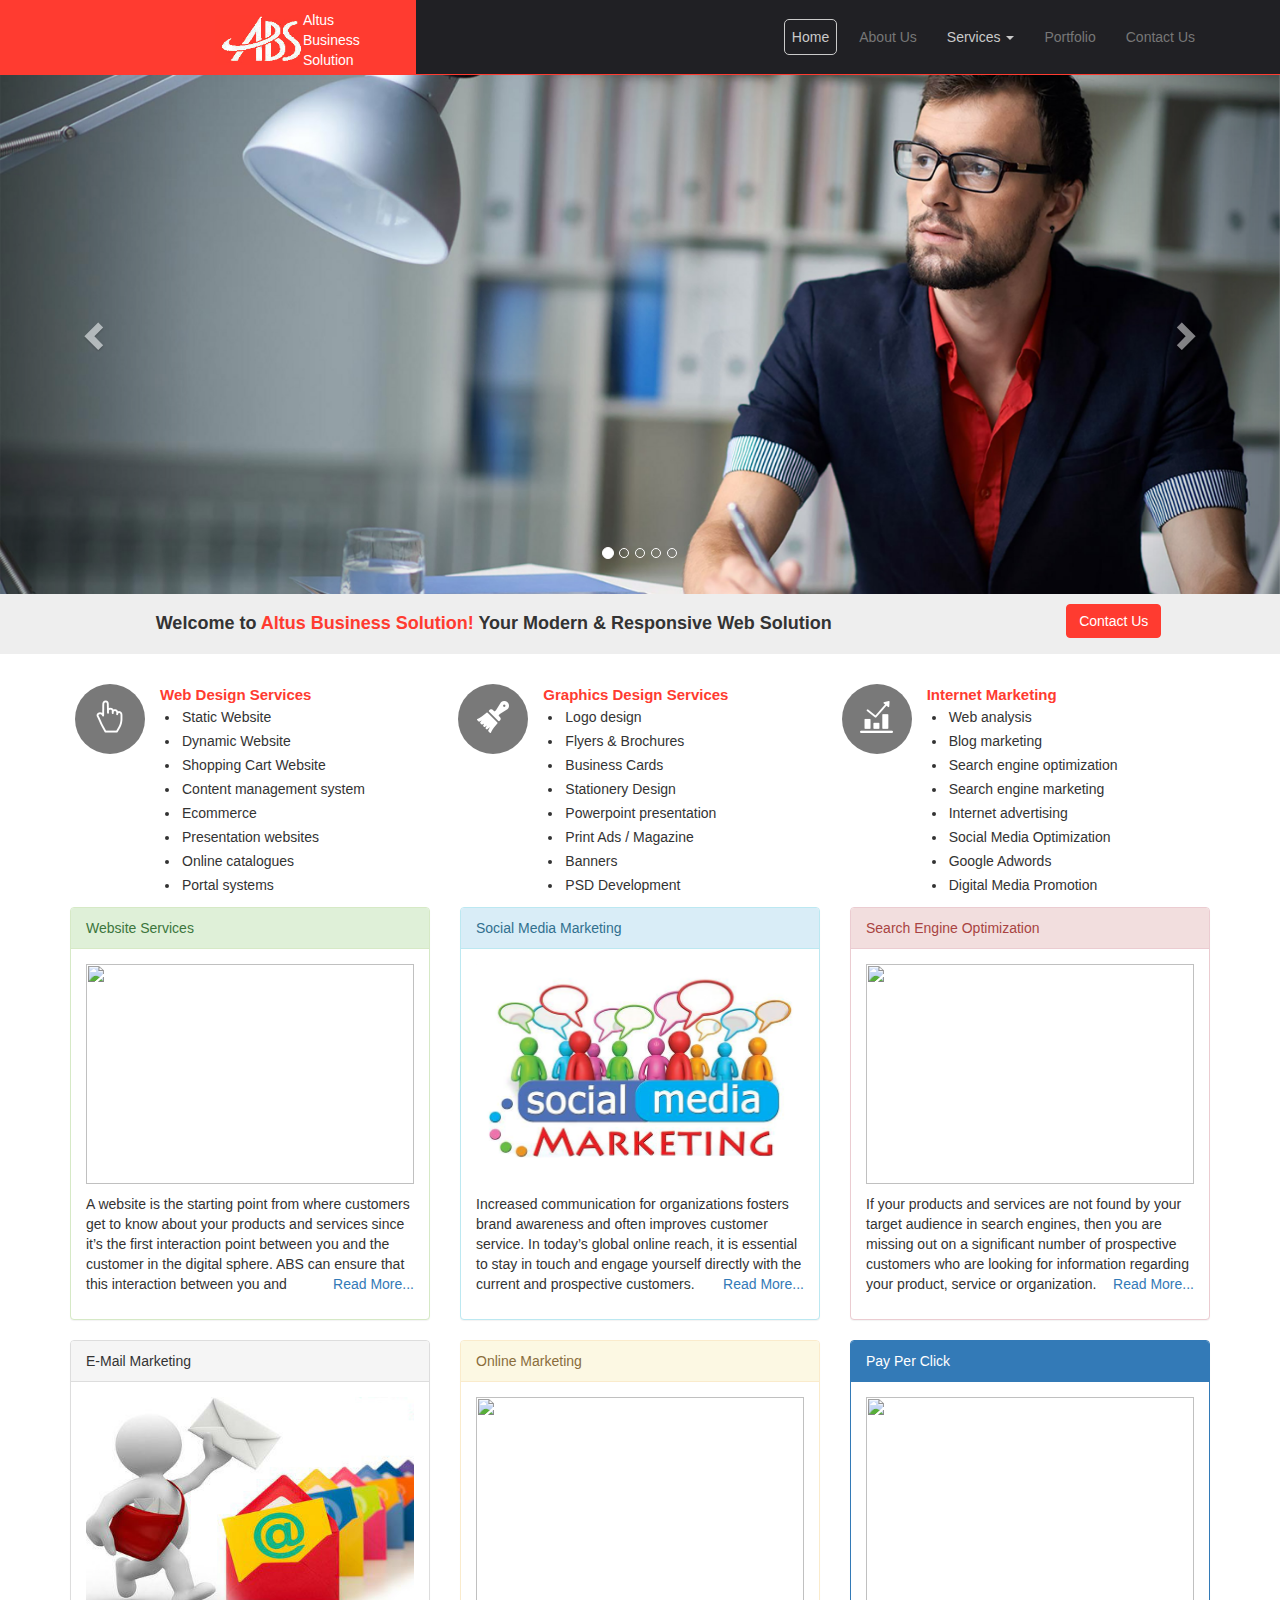
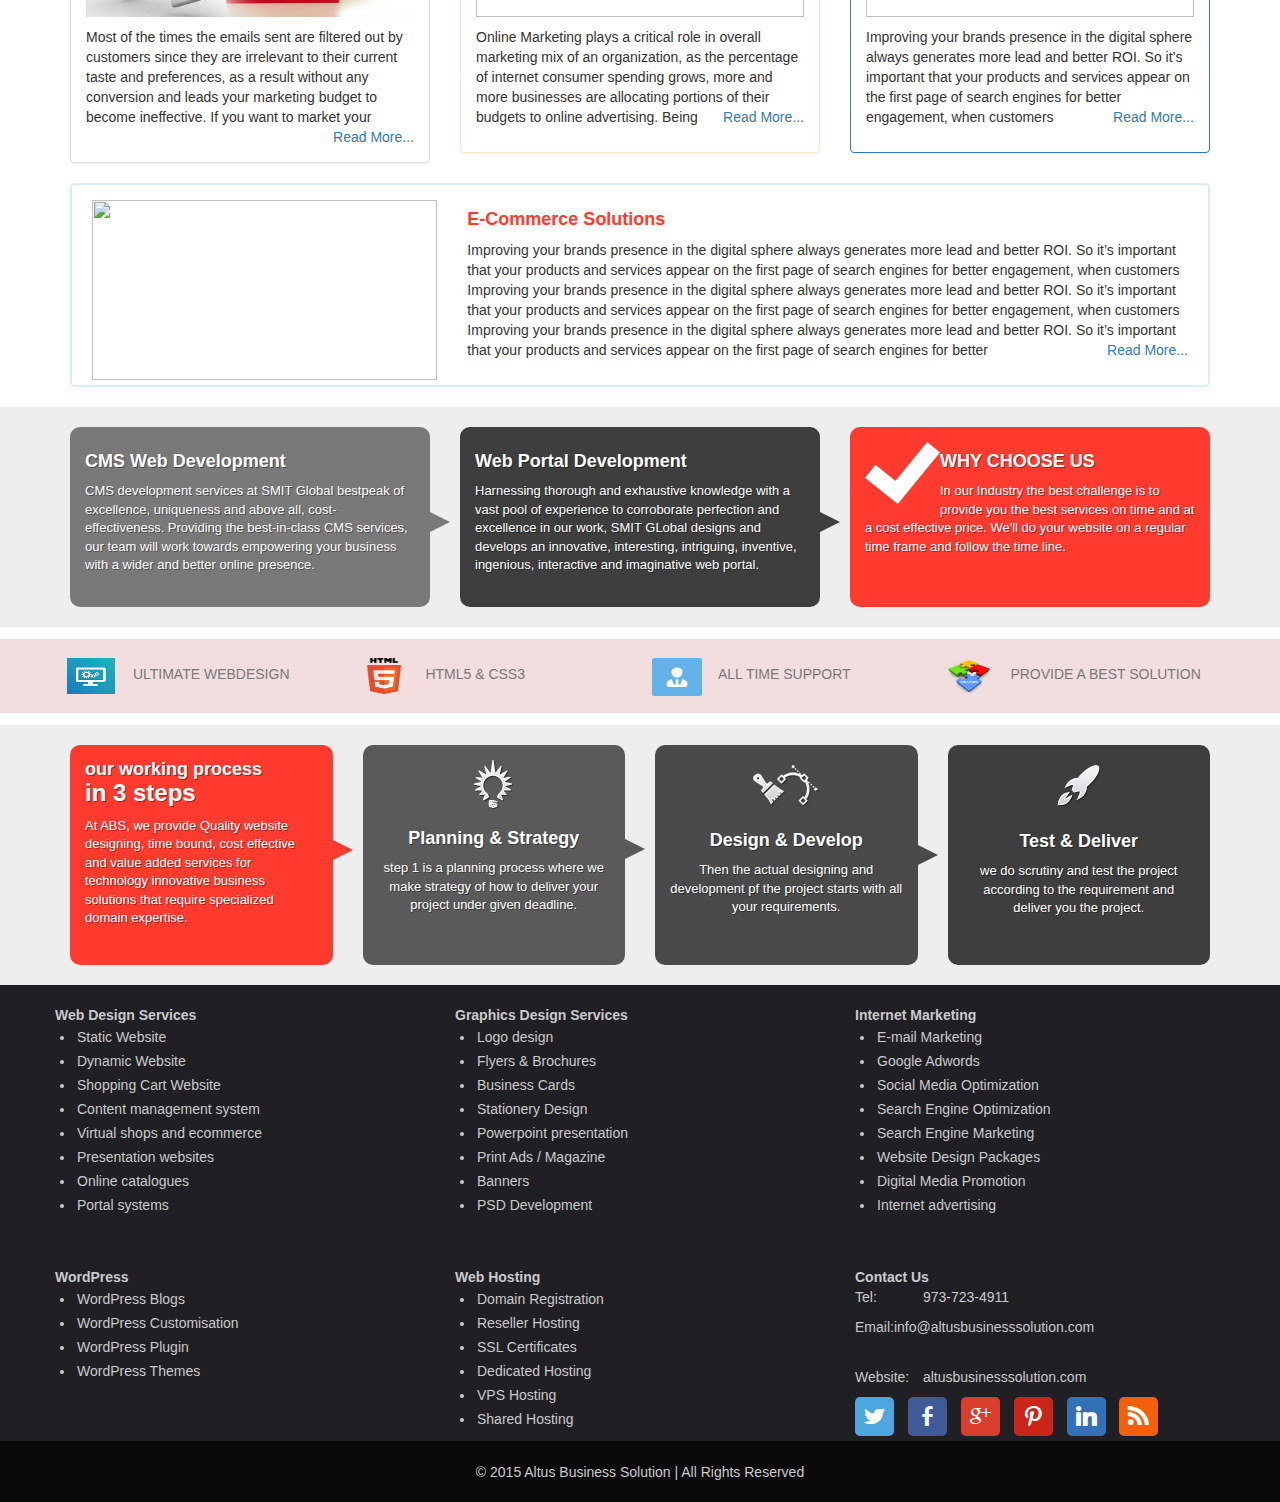
==== index.html @ fddbc6a0 "added services dropdown in header" ====
<!DOCTYPE html>
<html lang="en">
  <head>
    <meta charset="utf-8">
    <meta http-equiv="X-UA-Compatible" content="IE=edge">
    <meta name="viewport" content="width=device-width, initial-scale=1">
    <!-- The above 3 meta tags *must* come first in the head; any other head content must come *after* these tags -->
    <title>Altus Business Solution</title>

    <!-- Bootstrap -->
    <link href="css/bootstrap.min.css" rel="stylesheet">
    <link href="css/main.css" rel="stylesheet">

    <!-- HTML5 shim and Respond.js for IE8 support of HTML5 elements and media queries -->
    <!-- WARNING: Respond.js doesn't work if you view the page via file:// -->
    <!--[if lt IE 9]>
      <script src="https://oss.maxcdn.com/html5shiv/3.7.2/html5shiv.min.js"></script>
      <script src="https://oss.maxcdn.com/respond/1.4.2/respond.min.js"></script>
    <![endif]-->
  </head>
  <body>
	<header>
		<div class="header-bar">
			<nav class="navbar navbar-default navbar-fixed-top set-header" role="navigation">
				<div class="logo">
					<a class="navbar-brand" href="index.html">
						<img src="images/logo.jpg" />
						<div class="logo_name">
							Altus Business Solution
						</div>
					</a>
				</div>
				<div class="container">
					<div class="navbar-header">
						<button type="button" class="navbar-toggle" data-toggle="collapse" data-target="#bs-example-navbar-collapse-9">
							<span class="sr-only">Toggle</span>
							<span class="icon-bar"></span>
							<span class="icon-bar"></span>
							<span class="icon-bar"></span>
						</button>
					</div>
					<div class="collapse navbar-collapse navbar-right set-nav" id="bs-example-navbar-collapse-9" nav-collapse="">
						<ul class="nav navbar-nav">
							<li class="active"><a href="javascript:void(0);">Home</a></li>
							<li><a href="aboutus.html">About Us</a></li>           
							<li>
								<div class="dropdown" style="margin-top:15px;">
									<a id="dLabel" data-target="#" href="http://example.com" data-toggle="dropdown" aria-haspopup="true" role="button" aria-expanded="false">
										<span style="color:#CACACA;">Services</span>
										<span class="caret" style="color:#CACACA;"></span>
									</a>
									<ul class="dropdown-menu" role="menu" aria-labelledby="dLabel"style="text-align:center; color:#CACACA; background-color:#202024;">
										<li><a style="color:#CACACA;" href="website-services.html">Website Services</a></li>
										<li><a style="color:#CACACA;" href="social-media-marketing.html">Social Media Marketing</a></li>
										<li><a style="color:#CACACA;" href="search-engine-optimization.html">Search Engine Optimization</a></li>
										<li><a style="color:#CACACA;" href="email-marketing.html">E-Mail Marketing</a></li>
										<li><a style="color:#CACACA;" href="online-marketing.html">Online Marketing</a></li>
										<li><a style="color:#CACACA;" href="pay-per-click.html">Pay Per Click</a></li>
										<li><a style="color:#CACACA;" href="ecommerce-solutions.html">E-Commerce Solutions</a></li>
									</ul>
								</div>
							</li>
							<li><a href="portfolio.html">Portfolio</a></li>
							<li><a href="contactus.html">Contact Us</a></li>
						</ul>
					</div>
				</div>
			</nav>
		</div>
	</header>
	<section>
		<div id="myCarousel" class="carousel slide" data-ride="carousel">
			<!-- Indicators -->
			<ol class="carousel-indicators">
				<li data-target="#myCarousel" data-slide-to="0" class="active"></li>
				<li data-target="#myCarousel" data-slide-to="1"></li>
				<li data-target="#myCarousel" data-slide-to="2"></li>
				<li data-target="#myCarousel" data-slide-to="3"></li>
				<li data-target="#myCarousel" data-slide-to="4"></li>
			</ol>

		  <!-- Wrapper for slides -->
			<div class="carousel-inner" role="listbox">
				<div class="item active">
					<img src="images/home_1.jpg" alt="Altus Business Solution">
				</div>

				<div class="item">
					<img src="images/home_2.jpg" alt="Altus Business Solution">
				</div>

				<div class="item">
					<img src="images/home_3.jpg" alt="Altus Business Solution">
				</div>
				
				<div class="item">
					<img src="images/home_4.jpg" alt="Altus Business Solution">
				</div>

				<div class="item">
					<img src="images/home_5.jpg" alt="Altus Business Solution">
				</div>
			</div>

			<!-- Left and right controls -->
			<a class="left carousel-control" href="#myCarousel" role="button" data-slide="prev">
				<span class="glyphicon glyphicon-chevron-left" aria-hidden="true"></span>
				<span class="sr-only">Previous</span>
			</a>
			<a class="right carousel-control" href="#myCarousel" role="button" data-slide="next">
				<span class="glyphicon glyphicon-chevron-right" aria-hidden="true"></span>
				<span class="sr-only">Next</span>
			</a>
		</div>
		
		<div class="welcome_box">
			<div class="container text-center">
				<div class="row">
					<div class="col-md-9 text-center">
						<h4>
							Welcome to <span class="site_name">Altus Business Solution!</span> Your Modern & Responsive Web Solution 
						</h4>
					</div>
					<div class="col-md-3 text-center">
						<a class="btn btn-warning button_style" href="contactus.html">Contact Us</a>
					</div>
				</div>								
			</div>
		</div>
		
		<div class="container">
			<div class="row">
				<div class="services_row">
					<div class="col-md-4">
						<div class="row">
							<div class="col-xs-3 services_box">
								<span><img src="images/ico-01.png" /></span>
							</div>
							<div class="col-xs-9">
								<span class="services_name">Web Design Services</span>
								<ul class="ot-list">
									<li>Static Website</li>
									<li>Dynamic Website</li>
									<li>Shopping Cart Website</li>
									<li>Content management system</li>
									<li>Ecommerce</li>
									<li>Presentation websites</li>
									<li>Online catalogues</li>
									<li>Portal systems</li>
								</ul>
							</div>
						</div>							
					</div>
					<div class="col-md-4">
						<div class="row">							
							<div class="col-xs-3 services_box">
								<span><img src="images/ico-02.png" /></span>
							</div>
							<div class="col-xs-9">
								<span class="services_name">Graphics Design Services</span>
								<ul class="ot-list">										
									<li>Logo design</li>
									<li>Flyers & Brochures</li>
									<li>Business Cards</li>
									<li>Stationery Design</li>
									<li>Powerpoint presentation</li>
									<li>Print Ads / Magazine</li>
									<li>Banners</li>
									<li>PSD Development</li>
								</ul>
							</div>
						</div>
					</div>
					<div class="col-md-4">
						<div class="row">
							<div class="col-xs-3 services_box">
								<span><img src="images/ico-03.png" /></span>
							</div>
							<div class="col-xs-9">
								<span class="services_name">Internet Marketing</span>
								<ul class="ot-list">										
									<li>Web analysis</li>
									<li>Blog marketing</li>
									<li>Search engine optimization</li>
									<li>Search engine marketing</li>
									<li>Internet advertising</li>
									<li>Social Media Optimization</li>
									<li>Google Adwords</li>
									<li>Digital Media Promotion</li>
								</ul>
							</div>							
						</div>
					</div>
				</div>
			</div>
			
			<div class="row">	
				<div class="col-md-4">
					<div class="panel panel-success">							
						<div class="panel-heading">Website Services</div>
						<div class="panel-body">
							<img src="images/website_services.png" class="services_image" /> 								
							<p class="services_box_text">
								A website is the starting point from where customers get to know about your products and services since it’s the first interaction point between you and the customer in the digital sphere. ABS can ensure that this interaction between you and
								<a href="website-services.html" class="pull-right">Read More...</a>
							</p>
						</div>
					</div>
				</div>
				<div class="col-md-4">
					<div class="panel panel-info">
						<div class="panel-heading">Social Media Marketing</div>
						<div class="panel-body">
							<img src="images/social_media_marketing.png" class="services_image" /> 
							<p class="services_box_text">
								Increased communication for organizations fosters brand awareness and often improves customer service. In today’s global online reach, it is essential to stay in touch and engage yourself directly with the current and prospective customers.
								<a href="social-media-marketing.html" class="pull-right">Read More...</a>
							</p>
						</div>
					</div>
				</div>
				<div class="col-md-4">
					<div class="panel panel-danger">	
						<div class="panel-heading">Search Engine Optimization</div>
						<div class="panel-body">
							<img src="images/search_engine_optimization.png" class="services_image" /> 
							<p class="services_box_text">
								If your products and services are not found by your target audience in search engines, then you are missing out on a significant number of prospective customers who are looking for information regarding your product, service or organization.
								<a href="search-engine-optimization.html" class="pull-right">Read More...</a>
							</p>
						</div>
					</div>
				</div>
			</div>
					
			<div class="row">	
				<div class="col-md-4">
					<div class="panel panel-default">
						<div class="panel-heading">E-Mail Marketing</div>							
						<div class="panel-body">
							<img src="images/email_marketing.jpg" class="services_image" /> 
							<p class="services_box_text">
								Most of the times the emails sent are filtered out by customers since they are irrelevant to their current taste and preferences, as a result without any conversion and leads your marketing budget to become ineffective. If you want to market your
								<a href="email-marketing.html" class="pull-right">Read More...</a>
							</p>
						</div>
					</div>
				</div>
				<div class="col-md-4">
					<div class="panel panel-warning">
						<div class="panel-heading">Online Marketing</div>
						<div class="panel-body">
							<img src="images/online_marketing.jpg" class="services_image" /> 								
							<p class="services_box_text">
								Online Marketing plays a critical role in overall marketing mix of an organization, as the percentage of internet consumer spending grows, more and more businesses are allocating portions of their budgets to online advertising. Being
								<a href="online-marketing.html" class="pull-right">Read More...</a>
							</p>
						</div>
					</div>
				</div>
				<div class="col-md-4">
					<div class="panel panel-primary">							
						<div class="panel-heading">Pay Per Click</div>							
						<div class="panel-body">
							<img src="images/pay_per_click.jpg" class="services_image" /> 
							<p class="services_box_text">
								Improving your brands presence in the digital sphere always generates more lead and better ROI. So it’s important that your products and services appear on the first page of search engines for better engagement, when customers
								<a href="pay-per-click.html" class="pull-right">Read More...</a>
							</p>
						</div>
					</div>
				</div>					
			</div>			
			<div class="row services_add_box">						
				<div class="col-md-4">
					<img src="images/ecommerce_solutions.jpg"/>
				</div>
				<div class="col-md-8">
					<h4 class="service_heading services_box_text">E-Commerce Solutions</h4>
					Improving your brands presence in the digital sphere always generates more lead and better ROI. So it’s important that your products and services appear on the first page of search engines for better engagement, when customers
					Improving your brands presence in the digital sphere always generates more lead and better ROI. So it’s important that your products and services appear on the first page of search engines for better engagement, when customers
					Improving your brands presence in the digital sphere always generates more lead and better ROI. So it’s important that your products and services appear on the first page of search engines for better
					<a href="ecommerce-solutions.html" class="pull-right">Read More...</a>
				</div>				
			</div>				
		</div>
		<div class="extra_services">
			<div class="container">
				<div class="row">					
					<div class="col-md-4">
						<div class="extra_services_heading" style="background-color:#797979;">
							<h4>CMS Web Development</h4>
							<p>CMS development services at SMIT Global bestpeak of excellence, uniqueness and above all, cost-effectiveness. Providing the best-in-class CMS services, our team will work towards empowering your business with a wider and better online presence.</p>
						</div>
						<div class="arrow1"></div>
					</div>
					<div class="col-md-4">
						<div class="extra_services_heading" style="background-color:#3E3E3E;">
							<h4>Web Portal Development</h4>
							<p>Harnessing thorough and exhaustive knowledge with a vast pool of experience to corroborate perfection and excellence in our work, SMIT GLobal designs and develops an innovative, interesting, intriguing, inventive, ingenious, interactive and imaginative web portal.</p>
						</div>
						<div class="arrow2"></div>
					</div>
					<div class="col-md-4">
						<div class="extra_services_heading" style="background-color:#FF3B30;">
							<span class="pull-left"><img src="images/right-icon.png" /></span>
							<h4 class="extra_heading">WHY CHOOSE US</h4>							
							<p>In our Industry the best challenge is to provide you the best services on time and at a cost effective price. We'll do your website on a regular time frame and follow the time line.</p>
						</div>
					</div>
				</div>			
			</div>
		</div>
		<p class="line"></p>
		<div class="line_block">
			<div class="container">
				<div class="row">					
					<div class="col-md-3">
						<div class="box">
							<span><img src="images/icon-1.png" style="width:48px; height:48px;" /></span>
						</div>
						 <div class="text">ULTIMATE WEBDESIGN</div>
					</div>
					<div class="col-md-3">
						<div class="box">
							<span><img src="images/icon-2.png" style="width:48px; height:48px;" /></span>
						</div>
						<div class="text">HTML5 & CSS3</div>
					</div>
					<div class="col-md-3">
						<div class="box">
							<span><img src="images/icon-3.png" /></span>
						</div>
						<div class="text">ALL TIME SUPPORT</div>
					</div>
					<div class="col-md-3">
						<div class="box">
							<span><img src="images/icon-4.png" style="width:48px; height:48px;" /></span>
						</div>
						<div class="text">PROVIDE A BEST SOLUTION</div>
					</div>
				</div>
			</div>			
		</div>
		<p class="line"></p>
		<div class="extra_services">
			<div class="container">	
				<div class="row">
					<div class="col-md-3">
						<div class="extra_s" style="background-color:#FF3B30;">
							<h4>
								our working process
							</h4>
							<h3 style="margin-top:-10px;">in 3 steps</h3>
							<p class="font_13">At ABS, we provide Quality website designing, time bound, cost effective and value added services for technology innovative business solutions that require specialized domain expertise.</p>
							<div class="arrow3"></div>
						</div>
					</div>
					<div class="col-md-3">
						<div class="extra_s" style="background-color:#5A5A5A;">
							<div style="text-align:center; padding:10px;"><img src="images/icon-5.png" /></div>
							<h4 style="text-align:center;">Planning & Strategy</h4>
							<p class="font_13" style="text-align:center;">step 1 is a planning process where we make strategy of how to deliver your project under given deadline.</p>
							<div class="arrow4"></div>
						</div>
					</div>
					<div class="col-md-3">
						<div class="extra_s" style="background-color:#4A4A4A;">
							<div style="text-align:center; padding:15px;"><img src="images/icon-6.png" /></div>
							<h4 style="text-align:center;">Design & Develop</h4>								
							<p class="font_13" style="text-align:center;">Then the actual designing and development pf the project starts with all your requirements.</p>
							<div class="arrow5"></div>
						</div>
					</div>
					<div class="col-md-3">
						<div class="extra_s" style="background-color:#3E3E3E;">
							<div style="text-align:center; padding:15px;"><img src="images/icon-7.png" /></div>
							<h4 style="text-align:center;">Test & Deliver</h4>
							<p class="font_13" style="text-align:center;">we do scrutiny and test the project according to the requirement and deliver you the project.</p>
						</div>
					</div>
				</div>
			</div>
		</div>				
		<!--<div class="extra_services">
			<div class="container">
				<div class="row">
					<div class="col-md-3" style="background-color:#fff; border: 5px solid #DDDDDD; border-radius:20px;">
						<span style="float:left; font-size:30px; padding-top:20px; color:#FF3B30;">Our <br />Partner <br />Technologies</span>
					</div>
					<div class="col-md-9">
						<div class="row">
							<div class="col-md-3" style="background-color:#fff; border: 5px solid #DDDDDD; border-radius:20px;">
								<img src="images/wordpress.png" />
							</div>
							<div class="col-md-3" style="background-color:#fff; border: 5px solid #DDDDDD; border-radius:20px;">
								<img src="images/Joomla.png" />
							</div>
							<div class="col-md-3" style="background-color:#fff; border: 5px solid #DDDDDD; border-radius:20px;">
								<img src="images/drupal.png" />
							</div>
							<div class="col-md-3" style="background-color:#fff; border: 5px solid #DDDDDD; border-radius:20px;">
								<img src="images/magento.png" />
							</div>
						</div>
					</div>
				</div>
			</div>
		</div>-->			
	</section>		
	<footer>
		<div class="set-footer">
			<div class="container" style="padding:0px;">
				<div class="row">
					<div class="col-md-4">
						<strong>Web Design Services</strong>
						<ul class="ot-list">
							<li>Static Website</li>
							<li>Dynamic Website</li>
							<li>Shopping Cart Website</li>
							<li>Content management system</li>
							<li>Virtual shops and ecommerce</li>
							<li>Presentation websites</li>
							<li>Online catalogues</li>
							<li>Portal systems</li>								
						</ul>
					</div>
					<div class="col-md-4">
						<strong>Graphics Design Services</strong>
						<ul class="ot-list">
							<li>Logo design</li>
							<li>Flyers & Brochures</li>
							<li>Business Cards</li>
							<li>Stationery Design</li>
							<li>Powerpoint presentation</li>
							<li>Print Ads / Magazine</li>
							<li>Banners</li>
							<li>PSD Development</li>															
						</ul>
					</div>
					<div class="col-md-4">
						<strong>Internet Marketing</strong>
						<ul class="ot-list">
							<li>E-mail Marketing</li>
							<li>Google Adwords</li>
							<li>Social Media Optimization</li>
							<li>Search Engine Optimization</li>
							<li>Search Engine Marketing</li>
							<li>Website Design Packages</li>
							<li>Digital Media Promotion</li>
							<li>Internet advertising</li>
						</ul>
					</div>														
				</div>	<br /> <br />
				<div class="row">
					<div class="col-md-4">
						<strong>WordPress</strong>
						<ul class="ot-list">						
							<li>WordPress Blogs</li>
							<li>WordPress Customisation</li>
							<li>WordPress Plugin</li>
							<li>WordPress Themes</li>								
						</ul>
					</div>
					<div class="col-md-4">
						<strong>Web Hosting</strong>
						<ul class="ot-list">
							<li>Domain Registration</li>
							<li>Reseller Hosting</li>
							<li>SSL Certificates</li>
							<li>Dedicated Hosting</li>
							<li>VPS Hosting</li>
							<li>Shared Hosting</li>								
						</ul>
					</div>																		
					<div class="col-md-4">
						<strong>Contact Us</strong>
						<div>								
							<p>
								<span class="s-l">Tel:</span>
								<span class="s-v">973-723-4911</span>
							</p>
							<p>
								<span class="s-l" style="width:100%">Email:info@altusbusinesssolution.com</span>
								<span class="s-v"></span>
							</p>
							<p>
								<span class="s-l">Website:</span>
								 <span class="s-v">altusbusinesssolution.com</span>
							</p>
							<ul class="soc">
								<li><a class="soc-twitter" href="javascript:void(0);"></a></li>
								<li><a class="soc-facebook" href="javascript:void(0);"></a></li>
								<li><a class="soc-google" href="javascript:void(0);"></a></li>
								<li><a class="soc-pinterest" href="javascript:void(0);"></a></li>
								<li><a class="soc-linkedin" href="javascript:void(0);"></a></li>
								<li><a class="soc-rss soc-icon-last" href="javascript:void(0);"></a></li>
							</ul>							
						</div>
					</div>
					
										
				</div>
			</div>
			<div style="background-color:#0A0A0B; border-top: 1px solid #0A0A0B; padding:20px;">
				<div class="row text-center">
					© 2015 Altus Business Solution | All Rights Reserved
				</div>
			</div>	
		</div>
	</footer>
	<!-- jQuery (necessary for Bootstrap's JavaScript plugins) -->
	<script src="https://ajax.googleapis.com/ajax/libs/jquery/1.11.2/jquery.min.js"></script>
	<!-- Include all compiled plugins (below), or include individual files as needed -->
	<script src="js/bootstrap.min.js"></script>
  </body>
</html>
---- css/main.css ----
@font-face {
    font-family: "Lato";
    font-style: normal;
    font-weight: 100;
    src: local("Lato Hairline"), local("Lato-Hairline"), url("http://fonts.gstatic.com/s/lato/v11/GtRkRNTnri0g82CjKnEB0Q.woff2") format("woff2"), url("http://fonts.gstatic.com/s/lato/v11/boeCNmOCCh-EWFLSfVffDg.woff") format("woff");
}
@font-face {
    font-family: "Lato";
    font-style: normal;
    font-weight: 300;
    src: local("Lato Light"), local("Lato-Light"), url("http://fonts.gstatic.com/s/lato/v11/EsvMC5un3kjyUhB9ZEPPwg.woff2") format("woff2"), url("http://fonts.gstatic.com/s/lato/v11/KT3KS9Aol4WfR6Vas8kNcg.woff") format("woff");
}
@font-face {
    font-family: "Lato";
    font-style: normal;
    font-weight: 400;
    src: local("Lato Regular"), local("Lato-Regular"), url("http://fonts.gstatic.com/s/lato/v11/1YwB1sO8YE1Lyjf12WNiUA.woff2") format("woff2"), url("http://fonts.gstatic.com/s/lato/v11/9k-RPmcnxYEPm8CNFsH2gg.woff") format("woff");
}
@font-face {
    font-family: "Lato";
    font-style: normal;
    font-weight: 700;
    src: local("Lato Bold"), local("Lato-Bold"), url("http://fonts.gstatic.com/s/lato/v11/H2DMvhDLycM56KNuAtbJYA.woff2") format("woff2"), url("http://fonts.gstatic.com/s/lato/v11/wkfQbvfT_02e2IWO3yYueQ.woff") format("woff");
}



* {
font-family: "Open Sans",sans-serif;
}

h3 {
	font-weight: 700;
}

h4 {
	font-weight: 600;
}

.set-header {	 
    font-size: 14px;    
    background-color : #202024;
    min-height: 75px;    
}

.header-bar {
	background-color: #202024;
	min-height: 75px;
}
.set-nav {
	margin-top : 12px;
}

.navbar-default {
	border: 0px none;
	border-bottom : 1px solid #FF3B30;
}
.navbar-collapse > .navbar-nav a {
	border: 1px solid transparent;
	border-spacing : 2px;
	margin:7px;
    padding:7px;
}
.navbar-collapse > .navbar-nav a:hover,
.navbar-collapse .navbar-nav >.active a,
.navbar-collapse .navbar-nav >.active a:hover,
.navbar-collapse .navbar-nav > .active > a:focus {    
    color: #CACACA!important;
    border-color: #CACACA;
    border-radius: 5px;
    border-style : solid;
    border-width : 1px;
    background-color : #202024;
}

.logo {
	position : absolute;
	background-color: #FF3B30;
	padding: 0px 40px 0px 200px;
	min-height: 74px;
	font-size : 25px;
	float:left;
	overflow:hidden;
}

.logo img {
	width:88px;
	height:50px;
	float: left;
}

.logo_name {
	font-size:14px;
	color:#fff;
	margin-top:-5px;
}
.logo a {
	color : #fff;
}

.logo a:hover {
    text-decoration: none;
}

.white {
	color: #fff;
}

.set-footer {
	background-color : #202024;
	min-height: 200px;
	padding: 20px 0px 0px 0px;
	color : #CACACA;
 }
 
.s-l {
	display:inline-block;
	width:64px;
	vertical-align: top;
}
.s-v {
	display:inline-block;
}
.ot-list {
	margin-left: 0px;
	padding-left: 20px;
}
.ot-list li {
	padding: 2px;	
}

.font_13 {
	font-size : 13px;
}

.padding10 {
	padding : 10px;
}

.padding20 {
	padding : 20px;
}

.service_heading {
	color : #FF3B30;
}

.service_image {	
	padding:10px;
	border: 1px solid #c7c7c7;
	border-radius : 10px;
	float:left;
	margin-right:10px;
	overflow:hidden;
}

.image_size {
	width:250px;
	height:170px;
}

.service_line {
	border: 1px solid #c7c7c7;
	margin-bottom: 10px;
}

.bold {
	font-weight: bold;
}

.sub-heading-section {
    background-color: #ffb74d;
    color: #fff;
    font-size: 16px;
    margin-top: 50px;
}
.sub-heading {
    padding: 10px 0 0;
}

.map-box-head {
    background-color: #eaeaea;
    border: 1px solid #dadada;
    color: #434a54;
    font-size: 16px;
    font-weight: bold;
    padding: 9px 0 9px 13px;
    text-align: center;
}
.map figure {
    box-sizing: border-box;
    display: block;
    position: relative;
    width: 100%;
}
.map figure iframe {
    border: 0 none;
    height: 350px;
    max-width: 100%;
    width: 100%;
}

.button_style, .button_style:hover {
	background-color: #FF3B30;
	border: 1px solid #FF3B30;
}

.form-control, input[type="text"], input[type="email"], input[type="number"], input[type="password"], textarea, select {
    -moz-border-bottom-colors: none;
    -moz-border-left-colors: none;
    -moz-border-right-colors: none;
    -moz-border-top-colors: none;
    border-color: #ccc;
    border-image: none;
    border-style: solid;
    border-width: 1px 1px 3px;
    box-shadow: none;
    height: auto;
    padding: 15px;
}

.site_name {
	color:#FF3B30;
}

.welcome_box {
	background-color:#EEEEEE;
	padding:10px;
}

.welcome_box a {
	margin-left:70px;
	background-color:#FF3B30;
	border:1px solid #FF3B30;
}

.services_row {
	padding:30px 0px 20px 20px;
}

.services_box {
	width: 70px;
	height: 70px;
	background: #797979;
	-moz-border-radius: 35px;
	-webkit-border-radius: 35px;
	border-radius: 35px;
	text-align:center;
}

.services_box span {
	vertical-align:-moz-middle-with-baseline;
	padding-top:15px;
	display:inline-block;
	vertical-align:bottom;
}

.services_box:hover {
	background-color:#FF3B30;
}

.services_name {
	color:#FF3B30;
	font-size:15px;
	font-weight:bold;
}

.services_image {
	height:220px;
	width:100%;
}

.services_box_text {
	padding-top:10px;
}

.services_add_box {
	border: 2px solid #D9EDF7;
	border-radius:5px;
	padding:5px;
	margin:0px 0px 20px 0px;
}

.services_add_box img {
	width:100%;
	height:180px;
	margin-top:10px;
}

.extra_services {
	background-color:#EEEEEE;
	padding:20px;
}

.extra_services_heading {
	width:100%;
	height:180px;
	border-radius:10px;
	color:#fff;	
	text-shadow:1px 1px 0 rgba(0, 0, 0, 0.4);
	padding:15px 15px 20px 15px;
}

.extra_services_heading p {
	font-size:13px;
}

.arrow1 {
	width:0px;
	height:0px;
	float:right;
	margin:-95px -20px 0px 0px;
	border-top: 10px solid transparent;
	border-left: 20px solid #797979;
	border-bottom: 10px solid transparent;
}

.arrow2 {
	width:0px;
	height:0px;
	float:right;
	margin:-95px -20px 0px 0px;
	border-top: 10px solid transparent;
	border-left: 20px solid #3E3E3E;
	border-bottom: 10px solid transparent;
}

.arrow3 {
	width:0px;
	height:0px;
	float:right;
	margin:-98px -35px 0px 0px;
	border-top: 10px solid transparent;
	border-left: 20px solid #FF3B30;
	border-bottom: 10px solid transparent;
}

.arrow4 {
	width:0px;
	height:0px;
	float:right;
	margin:-86px -35px 0px 0px;
	border-top: 10px solid transparent;
	border-left: 20px solid #5A5A5A;
	border-bottom: 10px solid transparent;
}

.arrow5 {
	width:0px;
	height:0px;
	float:right;
	margin:-82px -35px 0px 0px;
	border-top: 10px solid transparent;
	border-left: 20px solid #4A4A4A;
	border-bottom: 10px solid transparent;
}

.extra_heading {
	padding-left:10px;
}

.line {
	border: 1px solid #fff;
}

.line_block {
	background-color:#F2DEDE;
	padding:10px;
}

.line_block .box {	
	width:60px;
	height: 60px;
	display:inline-block;
	margin:-3px;
}

.box span {
	vertical-align:-moz-middle-with-baseline;
	padding-top:30px;
}

.box img {
	vertical-align:bottom;
	padding-top:12px;
	width:50px;
	height: 50px;
}

.line_block .text {
	color:#797979;
	padding:5px;
	display:inline-block;
	vertical-align:bottom;
	height:44px;
}

.extra_s {
	width:100%;
	height:220px;
	border-radius:10px;
	color:#fff;
	text-shadow:1px 1px 0 rgba(0, 0, 0, 0.4);
	padding:5px 15px 20px 15px;
}

button.navbar-toggle {
	margin-top:20px;
}

@media(max-width:767px){
	.logo {
		padding: 0px 40px 0px 0px;
	}
}
@media(min-width:768px){
	.logo {
		padding: 0px 40px 0px 50px;
	}
}
@media(min-width:992px){
	.logo {
		padding: 0px 40px 0px 100px;
	}
}
@media(min-width:1200px){
	.logo {
		padding: 0px 40px 0px 200px;
	}
}

@font-face {
    font-family: 'si';
    src: url('social_icon/socicon.eot');
    src: url('social_icon/socicon.eot?#iefix') format('embedded-opentype'),
         url('social_icon/socicon.woff') format('woff'),
         url('social_icon/socicon.ttf') format('truetype'),
         url('social_icon/socicon.svg#icomoonregular') format('svg');
    font-weight: normal;
    font-style: normal;
 
}
 
@media screen and (-webkit-min-device-pixel-ratio:0) {
    @font-face {
        font-family:si;
        src: url(social_icon/socicon-1.3/socicon.svg) format(svg);
    }
}

/* Start Social Media Icons */
.soc {
    overflow:hidden;
    margin:0; padding:0;
    list-style:none;
}

.soc li {
    display:inline-block;
    *display:inline;
    zoom:1;
}

.soc li a {
    font-family:si!important;
    font-style:normal;
    font-weight:400;
    -webkit-font-smoothing:antialiased;
    -moz-osx-font-smoothing:grayscale;
    -webkit-box-sizing:border-box;
    -moz-box-sizing:border-box;
    -ms-box-sizing:border-box;
    -o-box-sizing:border-box;
    box-sizing:border-box;

    -o-transition:.1s;
    -ms-transition:.1s;
    -moz-transition:.1s;
    -webkit-transition:.1s;
    transition:.1s;
    -webkit-transition-property: transform;
    transition-property: transform;
    -webkit-transform: translateZ(0);
    transform: translateZ(0);

    overflow:hidden;
    text-decoration:none;
    text-align:center;
    display:block;
    position: relative;
    z-index: 1;
    width: 39px;
    height: 39px;
    line-height: 39px;
    font-size: 21px;
    -webkit-border-radius: 5px;
    -moz-border-radius: 5px;
    border-radius: 5px;
    margin-right: 10px;
    color: #ffffff;
    background-color: none;
}

.soc-icon-last{
    margin:0 !important;
}

.soc-twitter {
    background-color: #4da7de;
}
.soc-twitter:before {
    content:'a';
}
.soc-facebook {
    background-color: #3e5b98;
}
.soc-facebook:before {
    content:'b';
}
.soc-google {
    background-color: #d93e2d;
}
.soc-google:before {
    content:'c';
}
.soc-pinterest {
    background-color: #c92619;
}
.soc-pinterest:before {
    content:'d';
}
.soc-linkedin {
    background-color: #3371b7;
}
.soc-linkedin:before {
    content:'j';
}
.soc-rss {
    background-color: #f26109;
}
.soc-rss:before {
    content:',';
}

.soc-twitter:hover {
    background-color: #61bbf2;
}
.soc-facebook:hover {
    background-color: #526fac;
}
.soc-google:hover {
    background-color: #ed5241;
}
.soc-pinterest:hover {
    background-color: #dd3a2d;
}
.soc-linkedin:hover {
    background-color: #4785cb;
}
.soc-rss:hover {
    background-color: #ff751d;
}
/* End Social Media Icons */
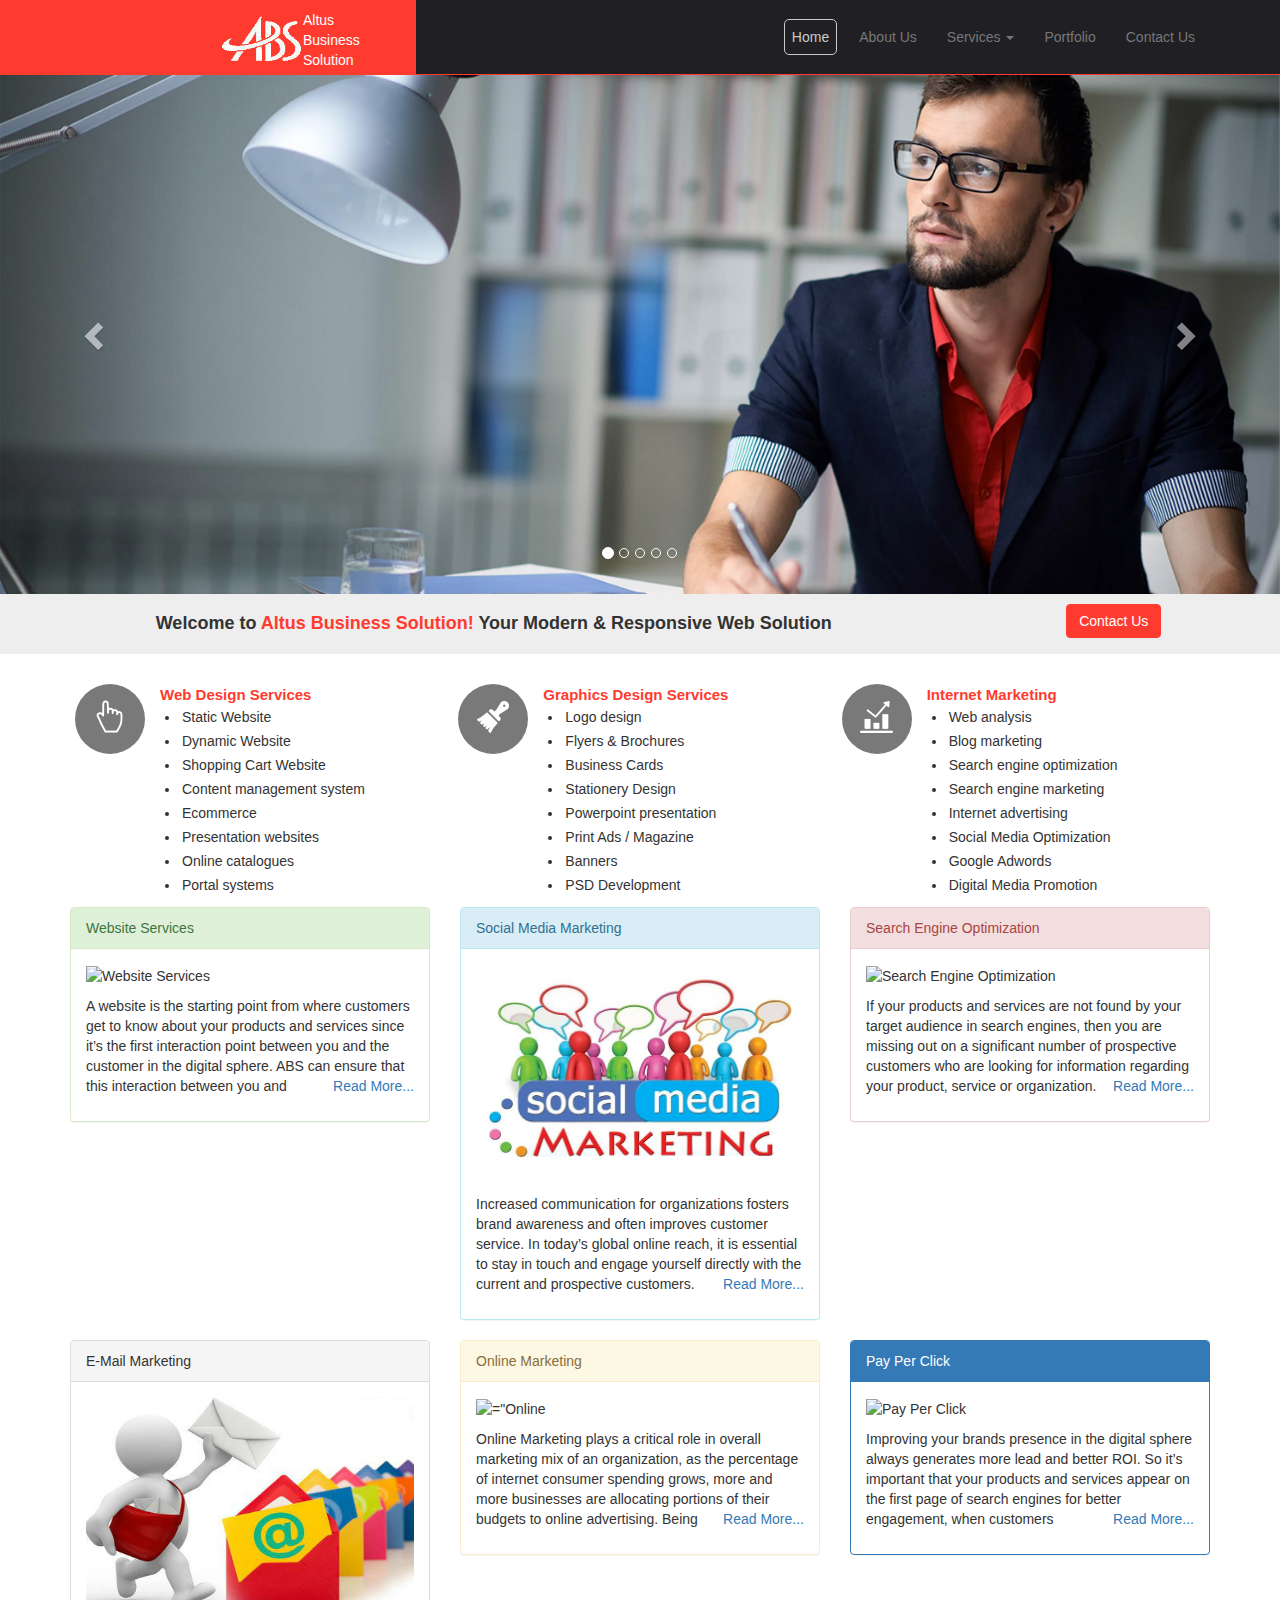
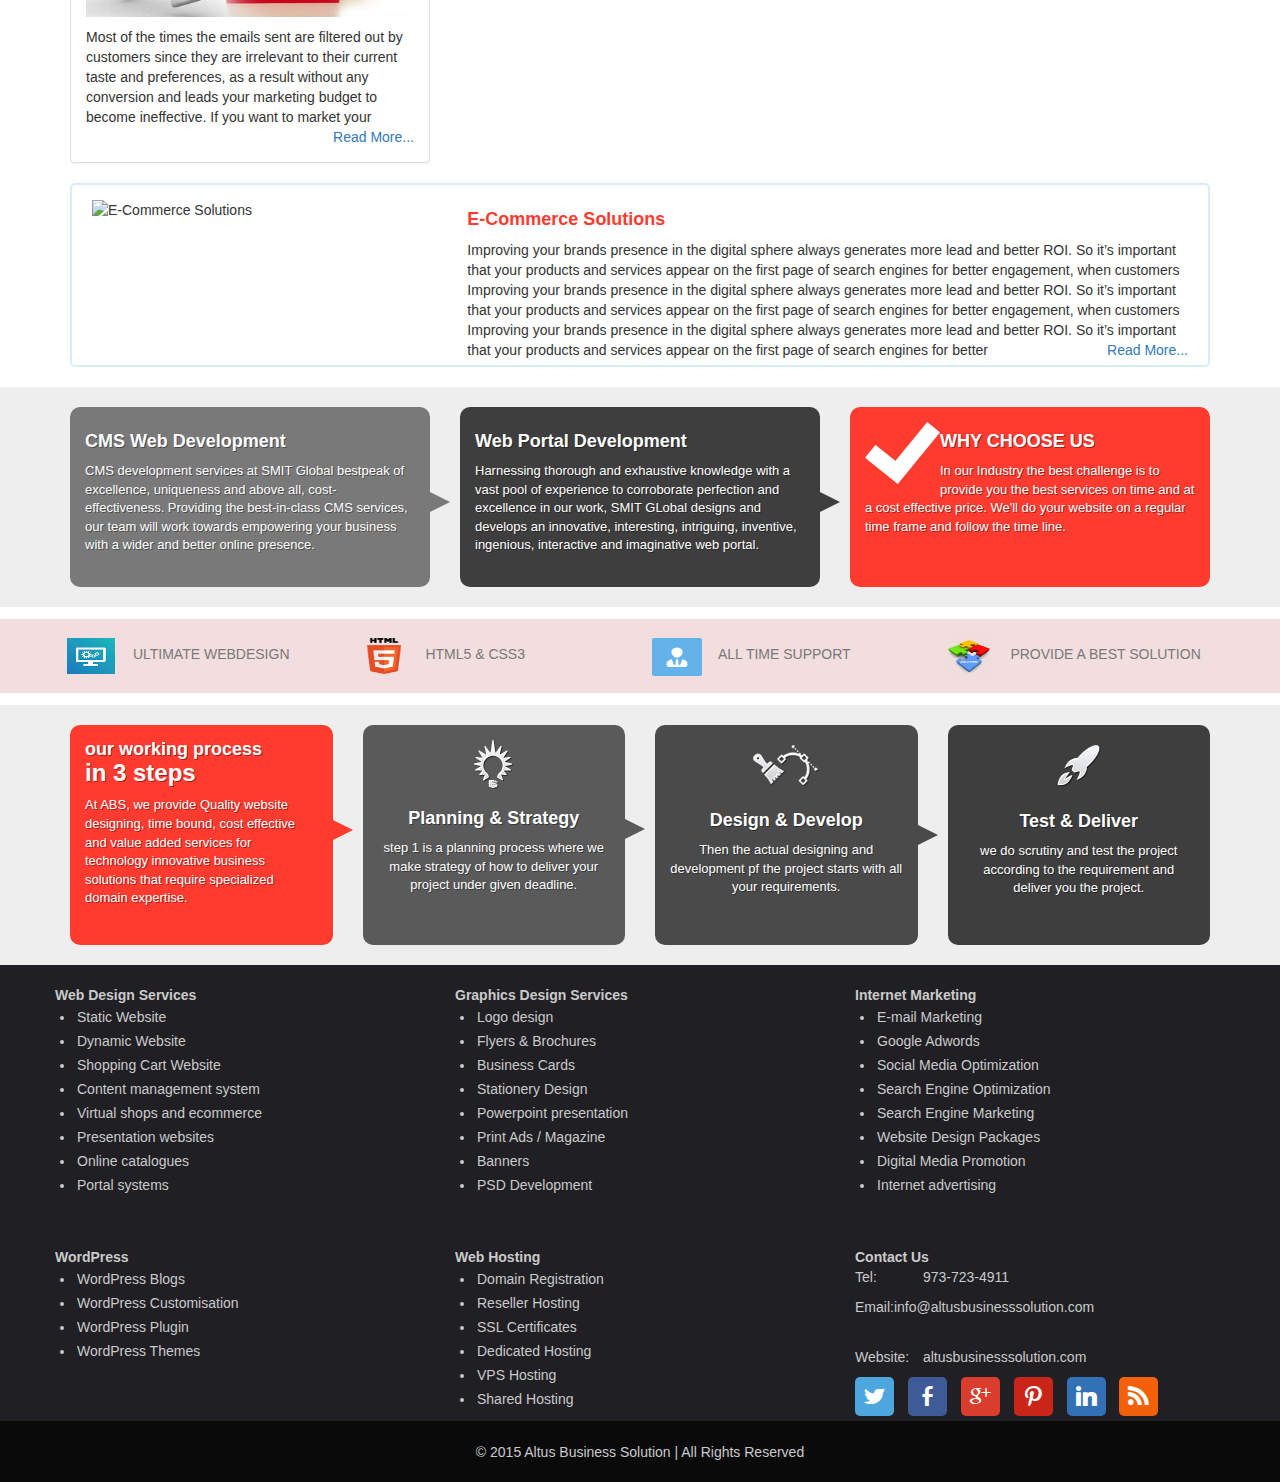
==== commit ee152d7f: "changes in js" ====
--- a/index.html
+++ b/index.html
@@ -24,7 +24,7 @@
 			<nav class="navbar navbar-default navbar-fixed-top set-header" role="navigation">
 				<div class="logo">
 					<a class="navbar-brand" href="index.html">
-						<img src="images/logo.jpg" />
+						<img src="images/logo.jpg" alt="Altus Business Solution Logo" />
 						<div class="logo_name">
 							Altus Business Solution
 						</div>
@@ -44,19 +44,19 @@
 							<li class="active"><a href="javascript:void(0);">Home</a></li>
 							<li><a href="aboutus.html">About Us</a></li>           
 							<li>
-								<div class="dropdown" style="margin-top:15px;">
+								<div class="dropdown dbox">
 									<a id="dLabel" data-target="#" href="http://example.com" data-toggle="dropdown" aria-haspopup="true" role="button" aria-expanded="false">
-										<span style="color:#CACACA;">Services</span>
-										<span class="caret" style="color:#CACACA;"></span>
+										<span>Services</span>
+										<span class="caret"></span>
 									</a>
-									<ul class="dropdown-menu" role="menu" aria-labelledby="dLabel"style="text-align:center; color:#CACACA; background-color:#202024;">
-										<li><a style="color:#CACACA;" href="website-services.html">Website Services</a></li>
-										<li><a style="color:#CACACA;" href="social-media-marketing.html">Social Media Marketing</a></li>
-										<li><a style="color:#CACACA;" href="search-engine-optimization.html">Search Engine Optimization</a></li>
-										<li><a style="color:#CACACA;" href="email-marketing.html">E-Mail Marketing</a></li>
-										<li><a style="color:#CACACA;" href="online-marketing.html">Online Marketing</a></li>
-										<li><a style="color:#CACACA;" href="pay-per-click.html">Pay Per Click</a></li>
-										<li><a style="color:#CACACA;" href="ecommerce-solutions.html">E-Commerce Solutions</a></li>
+									<ul class="dropdown-menu ddbox" role="menu" aria-labelledby="dLabel">
+										<li><a href="website-services.html">Website Services</a></li>
+										<li><a href="social-media-marketing.html">Social Media Marketing</a></li>
+										<li><a href="search-engine-optimization.html">Search Engine Optimization</a></li>
+										<li><a href="email-marketing.html">E-Mail Marketing</a></li>
+										<li><a href="online-marketing.html">Online Marketing</a></li>
+										<li><a href="pay-per-click.html">Pay Per Click</a></li>
+										<li><a href="ecommerce-solutions.html">E-Commerce Solutions</a></li>
 									</ul>
 								</div>
 							</li>
@@ -134,7 +134,7 @@
 					<div class="col-md-4">
 						<div class="row">
 							<div class="col-xs-3 services_box">
-								<span><img src="images/ico-01.png" /></span>
+								<span><img src="images/ico-01.png" alt="Web Design Services" /></span>
 							</div>
 							<div class="col-xs-9">
 								<span class="services_name">Web Design Services</span>
@@ -154,7 +154,7 @@
 					<div class="col-md-4">
 						<div class="row">							
 							<div class="col-xs-3 services_box">
-								<span><img src="images/ico-02.png" /></span>
+								<span><img src="images/ico-02.png" alt="Graphics Design Services" /></span>
 							</div>
 							<div class="col-xs-9">
 								<span class="services_name">Graphics Design Services</span>
@@ -174,7 +174,7 @@
 					<div class="col-md-4">
 						<div class="row">
 							<div class="col-xs-3 services_box">
-								<span><img src="images/ico-03.png" /></span>
+								<span><img src="images/ico-03.png" alt="Internet Marketing" /></span>
 							</div>
 							<div class="col-xs-9">
 								<span class="services_name">Internet Marketing</span>
@@ -199,7 +199,7 @@
 					<div class="panel panel-success">							
 						<div class="panel-heading">Website Services</div>
 						<div class="panel-body">
-							<img src="images/website_services.png" class="services_image" /> 								
+							<img src="images/website_services.png" class="services_image" alt="Website Services" /> 								
 							<p class="services_box_text">
 								A website is the starting point from where customers get to know about your products and services since it’s the first interaction point between you and the customer in the digital sphere. ABS can ensure that this interaction between you and
 								<a href="website-services.html" class="pull-right">Read More...</a>
@@ -211,7 +211,7 @@
 					<div class="panel panel-info">
 						<div class="panel-heading">Social Media Marketing</div>
 						<div class="panel-body">
-							<img src="images/social_media_marketing.png" class="services_image" /> 
+							<img src="images/social_media_marketing.png" class="services_image" alt="Social Media Marketing" /> 
 							<p class="services_box_text">
 								Increased communication for organizations fosters brand awareness and often improves customer service. In today’s global online reach, it is essential to stay in touch and engage yourself directly with the current and prospective customers.
 								<a href="social-media-marketing.html" class="pull-right">Read More...</a>
@@ -223,7 +223,7 @@
 					<div class="panel panel-danger">	
 						<div class="panel-heading">Search Engine Optimization</div>
 						<div class="panel-body">
-							<img src="images/search_engine_optimization.png" class="services_image" /> 
+							<img src="images/search_engine_optimization.png" class="services_image" alt="Search Engine Optimization" /> 
 							<p class="services_box_text">
 								If your products and services are not found by your target audience in search engines, then you are missing out on a significant number of prospective customers who are looking for information regarding your product, service or organization.
 								<a href="search-engine-optimization.html" class="pull-right">Read More...</a>
@@ -238,7 +238,7 @@
 					<div class="panel panel-default">
 						<div class="panel-heading">E-Mail Marketing</div>							
 						<div class="panel-body">
-							<img src="images/email_marketing.jpg" class="services_image" /> 
+							<img src="images/email_marketing.jpg" class="services_image" alt="E-Mail Marketing" /> 
 							<p class="services_box_text">
 								Most of the times the emails sent are filtered out by customers since they are irrelevant to their current taste and preferences, as a result without any conversion and leads your marketing budget to become ineffective. If you want to market your
 								<a href="email-marketing.html" class="pull-right">Read More...</a>
@@ -250,7 +250,7 @@
 					<div class="panel panel-warning">
 						<div class="panel-heading">Online Marketing</div>
 						<div class="panel-body">
-							<img src="images/online_marketing.jpg" class="services_image" /> 								
+							<img src="images/online_marketing.jpg" class="services_image" alt=="Online Marketing" /> 								
 							<p class="services_box_text">
 								Online Marketing plays a critical role in overall marketing mix of an organization, as the percentage of internet consumer spending grows, more and more businesses are allocating portions of their budgets to online advertising. Being
 								<a href="online-marketing.html" class="pull-right">Read More...</a>
@@ -262,7 +262,7 @@
 					<div class="panel panel-primary">							
 						<div class="panel-heading">Pay Per Click</div>							
 						<div class="panel-body">
-							<img src="images/pay_per_click.jpg" class="services_image" /> 
+							<img src="images/pay_per_click.jpg" class="services_image" alt="Pay Per Click" /> 
 							<p class="services_box_text">
 								Improving your brands presence in the digital sphere always generates more lead and better ROI. So it’s important that your products and services appear on the first page of search engines for better engagement, when customers
 								<a href="pay-per-click.html" class="pull-right">Read More...</a>
@@ -273,7 +273,7 @@
 			</div>			
 			<div class="row services_add_box">						
 				<div class="col-md-4">
-					<img src="images/ecommerce_solutions.jpg"/>
+					<img src="images/ecommerce_solutions.jpg" alt="E-Commerce Solutions" />
 				</div>
 				<div class="col-md-8">
 					<h4 class="service_heading services_box_text">E-Commerce Solutions</h4>
@@ -303,7 +303,7 @@
 					</div>
 					<div class="col-md-4">
 						<div class="extra_services_heading" style="background-color:#FF3B30;">
-							<span class="pull-left"><img src="images/right-icon.png" /></span>
+							<span class="pull-left"><img src="images/right-icon.png" alt="Altus Business Solution Icon" /></span>
 							<h4 class="extra_heading">WHY CHOOSE US</h4>							
 							<p>In our Industry the best challenge is to provide you the best services on time and at a cost effective price. We'll do your website on a regular time frame and follow the time line.</p>
 						</div>
@@ -317,25 +317,25 @@
 				<div class="row">					
 					<div class="col-md-3">
 						<div class="box">
-							<span><img src="images/icon-1.png" style="width:48px; height:48px;" /></span>
+							<span><img src="images/icon-1.png" style="width:48px; height:48px;" alt="ULTIMATE WEBDESIGN" /></span>
 						</div>
 						 <div class="text">ULTIMATE WEBDESIGN</div>
 					</div>
 					<div class="col-md-3">
 						<div class="box">
-							<span><img src="images/icon-2.png" style="width:48px; height:48px;" /></span>
+							<span><img src="images/icon-2.png" style="width:48px; height:48px;" alt="HTML5 & CSS3" /></span>
 						</div>
 						<div class="text">HTML5 & CSS3</div>
 					</div>
 					<div class="col-md-3">
 						<div class="box">
-							<span><img src="images/icon-3.png" /></span>
+							<span><img src="images/icon-3.png" alt="ALL TIME SUPPORT" /></span>
 						</div>
 						<div class="text">ALL TIME SUPPORT</div>
 					</div>
 					<div class="col-md-3">
 						<div class="box">
-							<span><img src="images/icon-4.png" style="width:48px; height:48px;" /></span>
+							<span><img src="images/icon-4.png" style="width:48px; height:48px;" alt="PROVIDE A BEST SOLUTION" /></span>
 						</div>
 						<div class="text">PROVIDE A BEST SOLUTION</div>
 					</div>
@@ -358,7 +358,7 @@
 					</div>
 					<div class="col-md-3">
 						<div class="extra_s" style="background-color:#5A5A5A;">
-							<div style="text-align:center; padding:10px;"><img src="images/icon-5.png" /></div>
+							<div style="text-align:center; padding:10px;"><img src="images/icon-5.png" alt="Planning & Strategy" /></div>
 							<h4 style="text-align:center;">Planning & Strategy</h4>
 							<p class="font_13" style="text-align:center;">step 1 is a planning process where we make strategy of how to deliver your project under given deadline.</p>
 							<div class="arrow4"></div>
@@ -366,7 +366,7 @@
 					</div>
 					<div class="col-md-3">
 						<div class="extra_s" style="background-color:#4A4A4A;">
-							<div style="text-align:center; padding:15px;"><img src="images/icon-6.png" /></div>
+							<div style="text-align:center; padding:15px;"><img src="images/icon-6.png" alt="Design & Develop" /></div>
 							<h4 style="text-align:center;">Design & Develop</h4>								
 							<p class="font_13" style="text-align:center;">Then the actual designing and development pf the project starts with all your requirements.</p>
 							<div class="arrow5"></div>
@@ -374,7 +374,7 @@
 					</div>
 					<div class="col-md-3">
 						<div class="extra_s" style="background-color:#3E3E3E;">
-							<div style="text-align:center; padding:15px;"><img src="images/icon-7.png" /></div>
+							<div style="text-align:center; padding:15px;"><img src="images/icon-7.png" alt="Test & Deliver" /></div>
 							<h4 style="text-align:center;">Test & Deliver</h4>
 							<p class="font_13" style="text-align:center;">we do scrutiny and test the project according to the requirement and deliver you the project.</p>
 						</div>
@@ -510,7 +510,7 @@
 		</div>
 	</footer>
 	<!-- jQuery (necessary for Bootstrap's JavaScript plugins) -->
-	<script src="https://ajax.googleapis.com/ajax/libs/jquery/1.11.2/jquery.min.js"></script>
+	<script src="js/jquery-1.11.3.min.js"></script>
 	<!-- Include all compiled plugins (below), or include individual files as needed -->
 	<script src="js/bootstrap.min.js"></script>
   </body>
--- a/css/main.css
+++ b/css/main.css
@@ -67,6 +67,17 @@
 .navbar-collapse .navbar-nav >.active a:hover,
 .navbar-collapse .navbar-nav > .active > a:focus {    
     color: #CACACA!important;
+    border-color: #CACACA;
+    border-radius: 5px;
+    border-style : solid;
+    border-width : 1px;
+    background-color : #202024;
+}
+
+.nav .open > a, 
+.nav .open > a:focus, 
+.nav .open > a:hover {
+	color: #CACACA!important;
     border-color: #CACACA;
     border-radius: 5px;
     border-style : solid;
@@ -430,6 +441,7 @@
 	}
 }
 
+/* Start Social Media Icons */
 @font-face {
     font-family: 'si';
     src: url('social_icon/socicon.eot');
@@ -449,7 +461,6 @@
     }
 }
 
-/* Start Social Media Icons */
 .soc {
     overflow:hidden;
     margin:0; padding:0;
@@ -562,3 +573,34 @@
     background-color: #ff751d;
 }
 /* End Social Media Icons */
+
+.dbox {
+	margin-top:15px;
+}
+
+.dbox span {
+	color:#777;
+}
+
+.dbox span:hover,
+.dbox span:focus {
+	color:#CACACA;	
+}
+
+.dbox ul {
+	text-align:left;
+	color:#CACACA;
+	background-color:#202024;
+}
+
+.ddbox {
+	margin:26px -120px 0px 0px;
+}
+
+.ddbox li {
+	margin:-5px;
+}
+
+.ddbox li a {
+	color:#CACACA;
+}
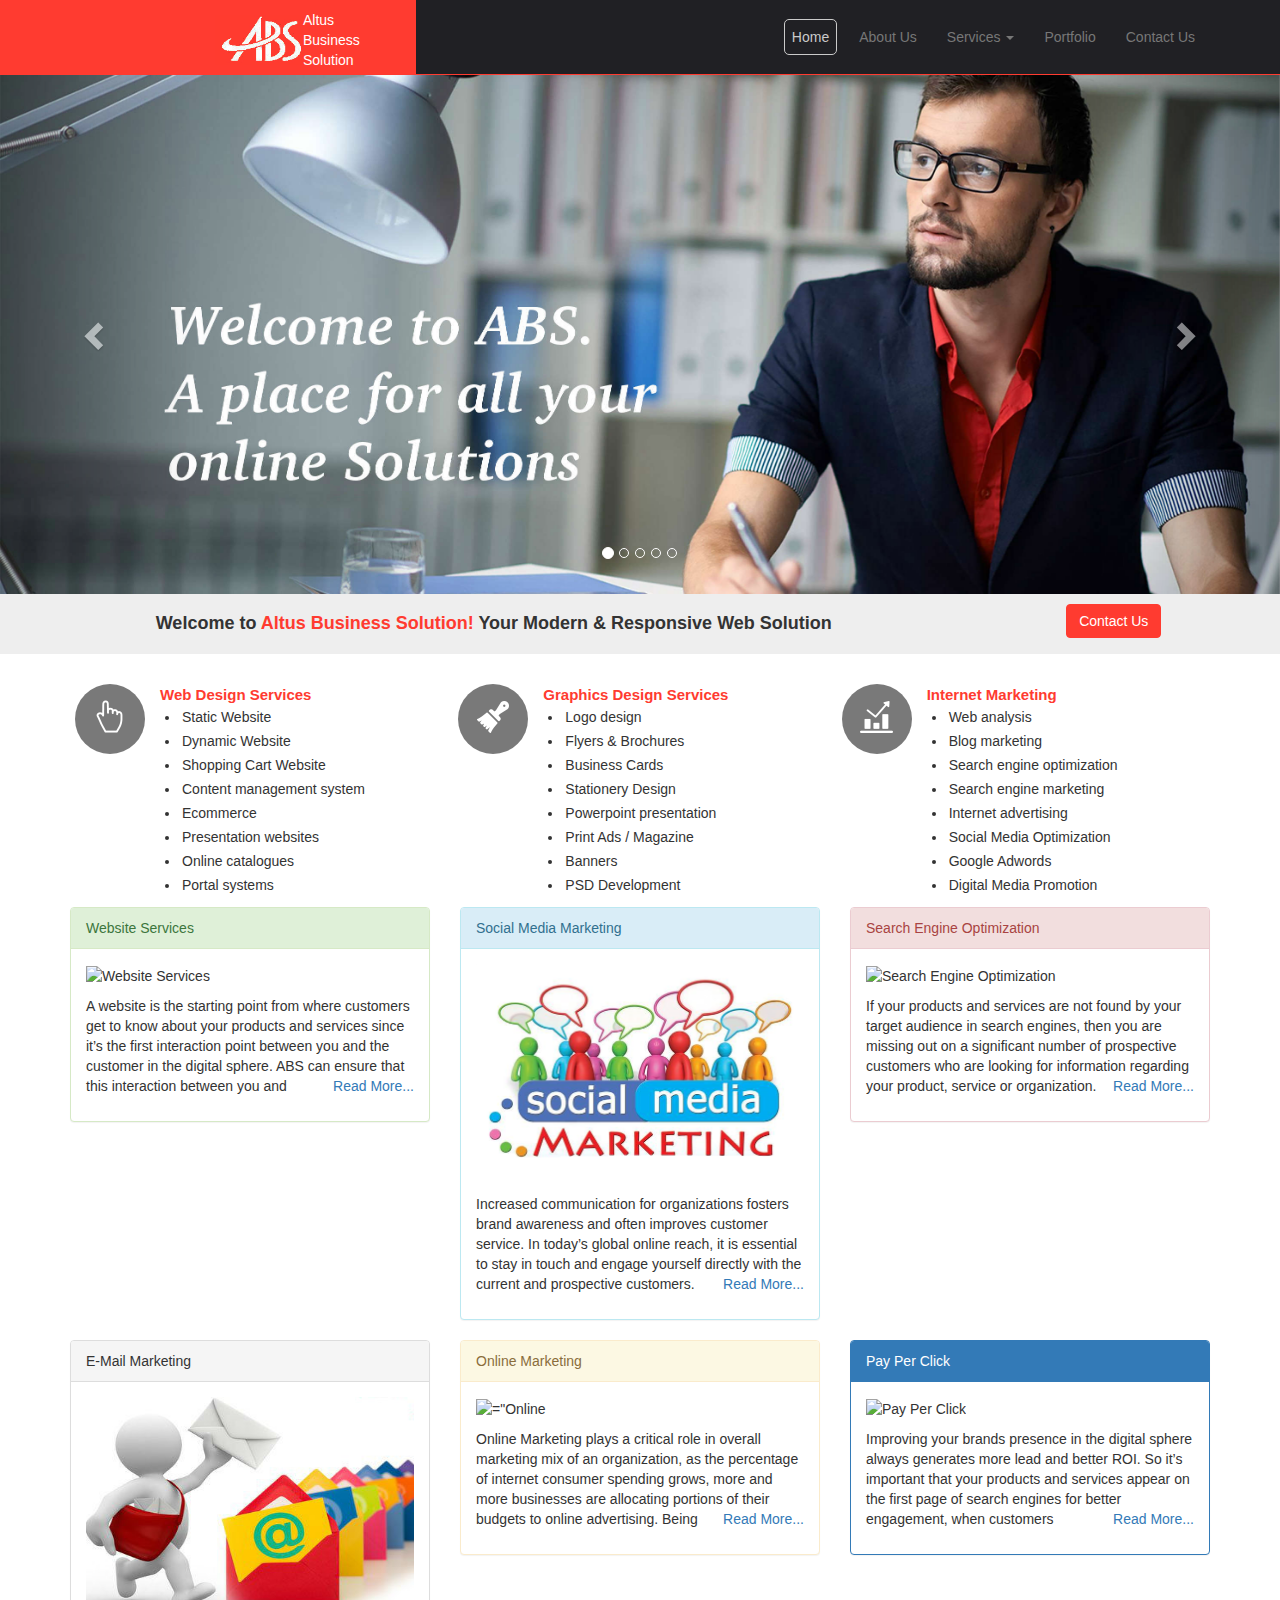
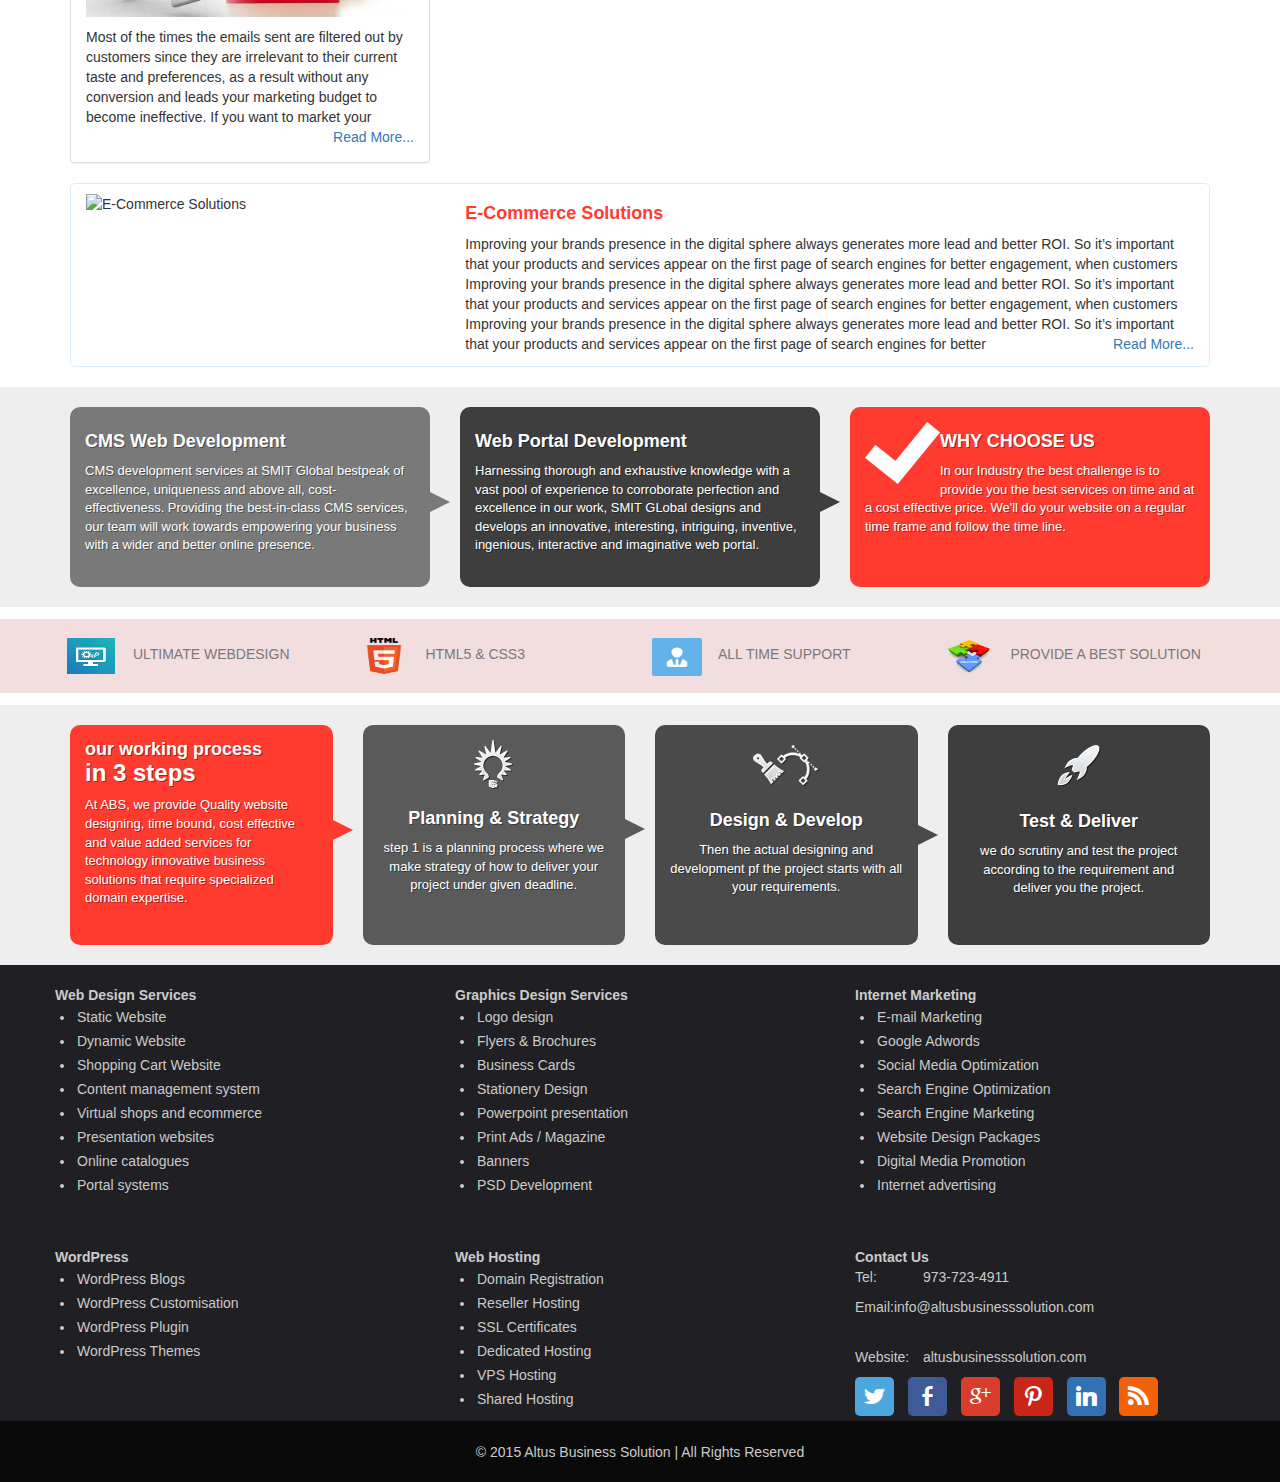
==== commit de44968b: "Merge branch 'gh-pages' of github.com:neerajsharma7/abs into gh-pages" ====
--- a/index.html
+++ b/index.html
@@ -4,6 +4,7 @@
     <meta charset="utf-8">
     <meta http-equiv="X-UA-Compatible" content="IE=edge">
     <meta name="viewport" content="width=device-width, initial-scale=1">
+    <meta name="robots" content="noindex">
     <!-- The above 3 meta tags *must* come first in the head; any other head content must come *after* these tags -->
     <title>Altus Business Solution</title>
 
@@ -45,7 +46,7 @@
 							<li><a href="aboutus.html">About Us</a></li>           
 							<li>
 								<div class="dropdown dbox">
-									<a id="dLabel" data-target="#" href="http://example.com" data-toggle="dropdown" aria-haspopup="true" role="button" aria-expanded="false">
+									<a id="dLabel" data-target="#" href="javascript:void(0);" data-toggle="dropdown" aria-haspopup="true" role="button" aria-expanded="false">
 										<span>Services</span>
 										<span class="caret"></span>
 									</a>
@@ -82,7 +83,7 @@
 		  <!-- Wrapper for slides -->
 			<div class="carousel-inner" role="listbox">
 				<div class="item active">
-					<img src="images/home_1.jpg" alt="Altus Business Solution">
+					<img src="images/home1.jpg" alt="Altus Business Solution">
 				</div>
 
 				<div class="item">
@@ -194,7 +195,7 @@
 				</div>
 			</div>
 			
-			<div class="row">	
+			<div class="row service">	
 				<div class="col-md-4">
 					<div class="panel panel-success">							
 						<div class="panel-heading">Website Services</div>
@@ -202,7 +203,7 @@
 							<img src="images/website_services.png" class="services_image" alt="Website Services" /> 								
 							<p class="services_box_text">
 								A website is the starting point from where customers get to know about your products and services since it’s the first interaction point between you and the customer in the digital sphere. ABS can ensure that this interaction between you and
-								<a href="website-services.html" class="pull-right">Read More...</a>
+								<a href="website-services.html" class="pull-right read_more">Read More...</a>
 							</p>
 						</div>
 					</div>
@@ -214,7 +215,7 @@
 							<img src="images/social_media_marketing.png" class="services_image" alt="Social Media Marketing" /> 
 							<p class="services_box_text">
 								Increased communication for organizations fosters brand awareness and often improves customer service. In today’s global online reach, it is essential to stay in touch and engage yourself directly with the current and prospective customers.
-								<a href="social-media-marketing.html" class="pull-right">Read More...</a>
+								<a href="social-media-marketing.html" class="pull-right read_more">Read More...</a>
 							</p>
 						</div>
 					</div>
@@ -226,14 +227,14 @@
 							<img src="images/search_engine_optimization.png" class="services_image" alt="Search Engine Optimization" /> 
 							<p class="services_box_text">
 								If your products and services are not found by your target audience in search engines, then you are missing out on a significant number of prospective customers who are looking for information regarding your product, service or organization.
-								<a href="search-engine-optimization.html" class="pull-right">Read More...</a>
+								<a href="search-engine-optimization.html" class="pull-right read_more">Read More...</a>
 							</p>
 						</div>
 					</div>
 				</div>
 			</div>
 					
-			<div class="row">	
+			<div class="row service">	
 				<div class="col-md-4">
 					<div class="panel panel-default">
 						<div class="panel-heading">E-Mail Marketing</div>							
@@ -241,7 +242,7 @@
 							<img src="images/email_marketing.jpg" class="services_image" alt="E-Mail Marketing" /> 
 							<p class="services_box_text">
 								Most of the times the emails sent are filtered out by customers since they are irrelevant to their current taste and preferences, as a result without any conversion and leads your marketing budget to become ineffective. If you want to market your
-								<a href="email-marketing.html" class="pull-right">Read More...</a>
+								<a href="email-marketing.html" class="pull-right read_more">Read More...</a>
 							</p>
 						</div>
 					</div>
@@ -253,7 +254,7 @@
 							<img src="images/online_marketing.jpg" class="services_image" alt=="Online Marketing" /> 								
 							<p class="services_box_text">
 								Online Marketing plays a critical role in overall marketing mix of an organization, as the percentage of internet consumer spending grows, more and more businesses are allocating portions of their budgets to online advertising. Being
-								<a href="online-marketing.html" class="pull-right">Read More...</a>
+								<a href="online-marketing.html" class="pull-right read_more">Read More...</a>
 							</p>
 						</div>
 					</div>
@@ -265,7 +266,7 @@
 							<img src="images/pay_per_click.jpg" class="services_image" alt="Pay Per Click" /> 
 							<p class="services_box_text">
 								Improving your brands presence in the digital sphere always generates more lead and better ROI. So it’s important that your products and services appear on the first page of search engines for better engagement, when customers
-								<a href="pay-per-click.html" class="pull-right">Read More...</a>
+								<a href="pay-per-click.html" class="pull-right read_more">Read More...</a>
 							</p>
 						</div>
 					</div>
@@ -280,7 +281,7 @@
 					Improving your brands presence in the digital sphere always generates more lead and better ROI. So it’s important that your products and services appear on the first page of search engines for better engagement, when customers
 					Improving your brands presence in the digital sphere always generates more lead and better ROI. So it’s important that your products and services appear on the first page of search engines for better engagement, when customers
 					Improving your brands presence in the digital sphere always generates more lead and better ROI. So it’s important that your products and services appear on the first page of search engines for better
-					<a href="ecommerce-solutions.html" class="pull-right">Read More...</a>
+					<a href="ecommerce-solutions.html" class="pull-right read_more">Read More...</a>
 				</div>				
 			</div>				
 		</div>
--- a/css/main.css
+++ b/css/main.css
@@ -63,7 +63,8 @@
     padding:7px;
 }
 .navbar-collapse > .navbar-nav a:hover,
-.navbar-collapse .navbar-nav >.active a,
+.navbar-collapse .navbar-nav >.active > a,
+.navbar-collapse .navbar-nav >.active > div.dropdown > a,
 .navbar-collapse .navbar-nav >.active a:hover,
 .navbar-collapse .navbar-nav > .active > a:focus {    
     color: #CACACA!important;
@@ -77,6 +78,17 @@
 .nav .open > a, 
 .nav .open > a:focus, 
 .nav .open > a:hover {
+	color: #CACACA!important;
+    border-color: #CACACA;
+    border-radius: 5px;
+    border-style : solid;
+    border-width : 1px;
+    background-color : #202024;
+}
+
+.ddbox .active > a, 
+.ddbox .active > a:focus,
+.ddbox .active > a:hover {
 	color: #CACACA!important;
     border-color: #CACACA;
     border-radius: 5px;
@@ -154,7 +166,7 @@
 }
 
 .service_heading {
-	color : #FF3B30;
+	color : #FF3B30;	
 }
 
 .service_image {	
@@ -162,13 +174,13 @@
 	border: 1px solid #c7c7c7;
 	border-radius : 10px;
 	float:left;
-	margin-right:10px;
+	margin:0px 10px 10px 0px;
 	overflow:hidden;
 }
 
 .image_size {
-	width:250px;
-	height:170px;
+	width:300px;
+	height:220px;
 }
 
 .service_line {
@@ -212,7 +224,9 @@
     width: 100%;
 }
 
-.button_style, .button_style:hover {
+.button_style,
+.button_style:hover,
+.button_style:focus {
 	background-color: #FF3B30;
 	border: 1px solid #FF3B30;
 }
@@ -249,6 +263,24 @@
 .services_row {
 	padding:30px 0px 20px 20px;
 }
+.services_row .col-md-4:hover .services_box {
+	background-color:#FF3B30;
+}
+
+
+.service .panel:hover {
+	border : 1px solid #FF3B2F;
+	border-radius:5px;
+}
+
+.service .panel:hover .panel-heading  {
+	font-weight:bold;	
+}
+
+.service .panel:hover .read_more {
+	font-weight:bold;
+	color:#FF3B30;
+}
 
 .services_box {
 	width: 70px;
@@ -267,10 +299,6 @@
 	vertical-align:bottom;
 }
 
-.services_box:hover {
-	background-color:#FF3B30;
-}
-
 .services_name {
 	color:#FF3B30;
 	font-size:15px;
@@ -287,9 +315,9 @@
 }
 
 .services_add_box {
-	border: 2px solid #D9EDF7;
+	border: 1px solid #D9EDF7;
 	border-radius:5px;
-	padding:5px;
+	padding-bottom:12px;
 	margin:0px 0px 20px 0px;
 }
 
@@ -297,6 +325,16 @@
 	width:100%;
 	height:180px;
 	margin-top:10px;
+}
+
+.services_add_box:hover {
+	border:1px solid #FF3B2F;
+	border-radius:5px;
+}
+
+.services_add_box:hover .read_more {
+	font-weight:bold;
+	color:#FF3B30;
 }
 
 .extra_services {
@@ -420,25 +458,43 @@
 	margin-top:20px;
 }
 
-@media(max-width:767px){
-	.logo {
-		padding: 0px 40px 0px 0px;
-	}
-}
-@media(min-width:768px){
-	.logo {
-		padding: 0px 40px 0px 50px;
-	}
-}
-@media(min-width:992px){
-	.logo {
-		padding: 0px 40px 0px 100px;
-	}
-}
-@media(min-width:1200px){
-	.logo {
-		padding: 0px 40px 0px 200px;
-	}
+.dbox {
+	margin-top:15px;
+}
+
+.dbox a {
+	text-decoration:none;
+}
+
+.dbox span {
+	color:#777;
+}
+
+.dbox span:hover,
+.dbox span:focus {
+	color:#CACACA;	
+}
+
+.dbox ul {
+	text-align:left;
+	color:#CACACA;
+	background-color:#202024;
+}
+
+.ddbox {
+	margin:26px -106px 0px 0px;
+}
+
+.ddbox li {
+	margin:-5px;
+}
+
+.ddbox li a {
+	color:#CACACA;
+}
+
+.error {
+	color:#FF3B30;	
 }
 
 /* Start Social Media Icons */
@@ -574,33 +630,29 @@
 }
 /* End Social Media Icons */
 
-.dbox {
-	margin-top:15px;
-}
-
-.dbox span {
-	color:#777;
-}
-
-.dbox span:hover,
-.dbox span:focus {
-	color:#CACACA;	
-}
-
-.dbox ul {
-	text-align:left;
-	color:#CACACA;
-	background-color:#202024;
-}
-
-.ddbox {
-	margin:26px -120px 0px 0px;
-}
-
-.ddbox li {
-	margin:-5px;
-}
-
-.ddbox li a {
-	color:#CACACA;
-}
+@media(max-width:767px){
+	.logo {
+		padding: 0px 40px 0px 0px;
+	}
+	
+	.navbar-default .navbar-nav .open .dropdown-menu>.active>a,
+	.navbar-default .navbar-nav .open .dropdown-menu>.active>a:focus,
+	.navbar-default .navbar-nav .open .dropdown-menu>.active>a:hover {
+		background-color:#202024;
+	}
+}
+@media(min-width:768px){
+	.logo {
+		padding: 0px 40px 0px 50px;
+	}
+}
+@media(min-width:992px){
+	.logo {
+		padding: 0px 40px 0px 100px;
+	}
+}
+@media(min-width:1200px){
+	.logo {
+		padding: 0px 40px 0px 200px;
+	}
+}
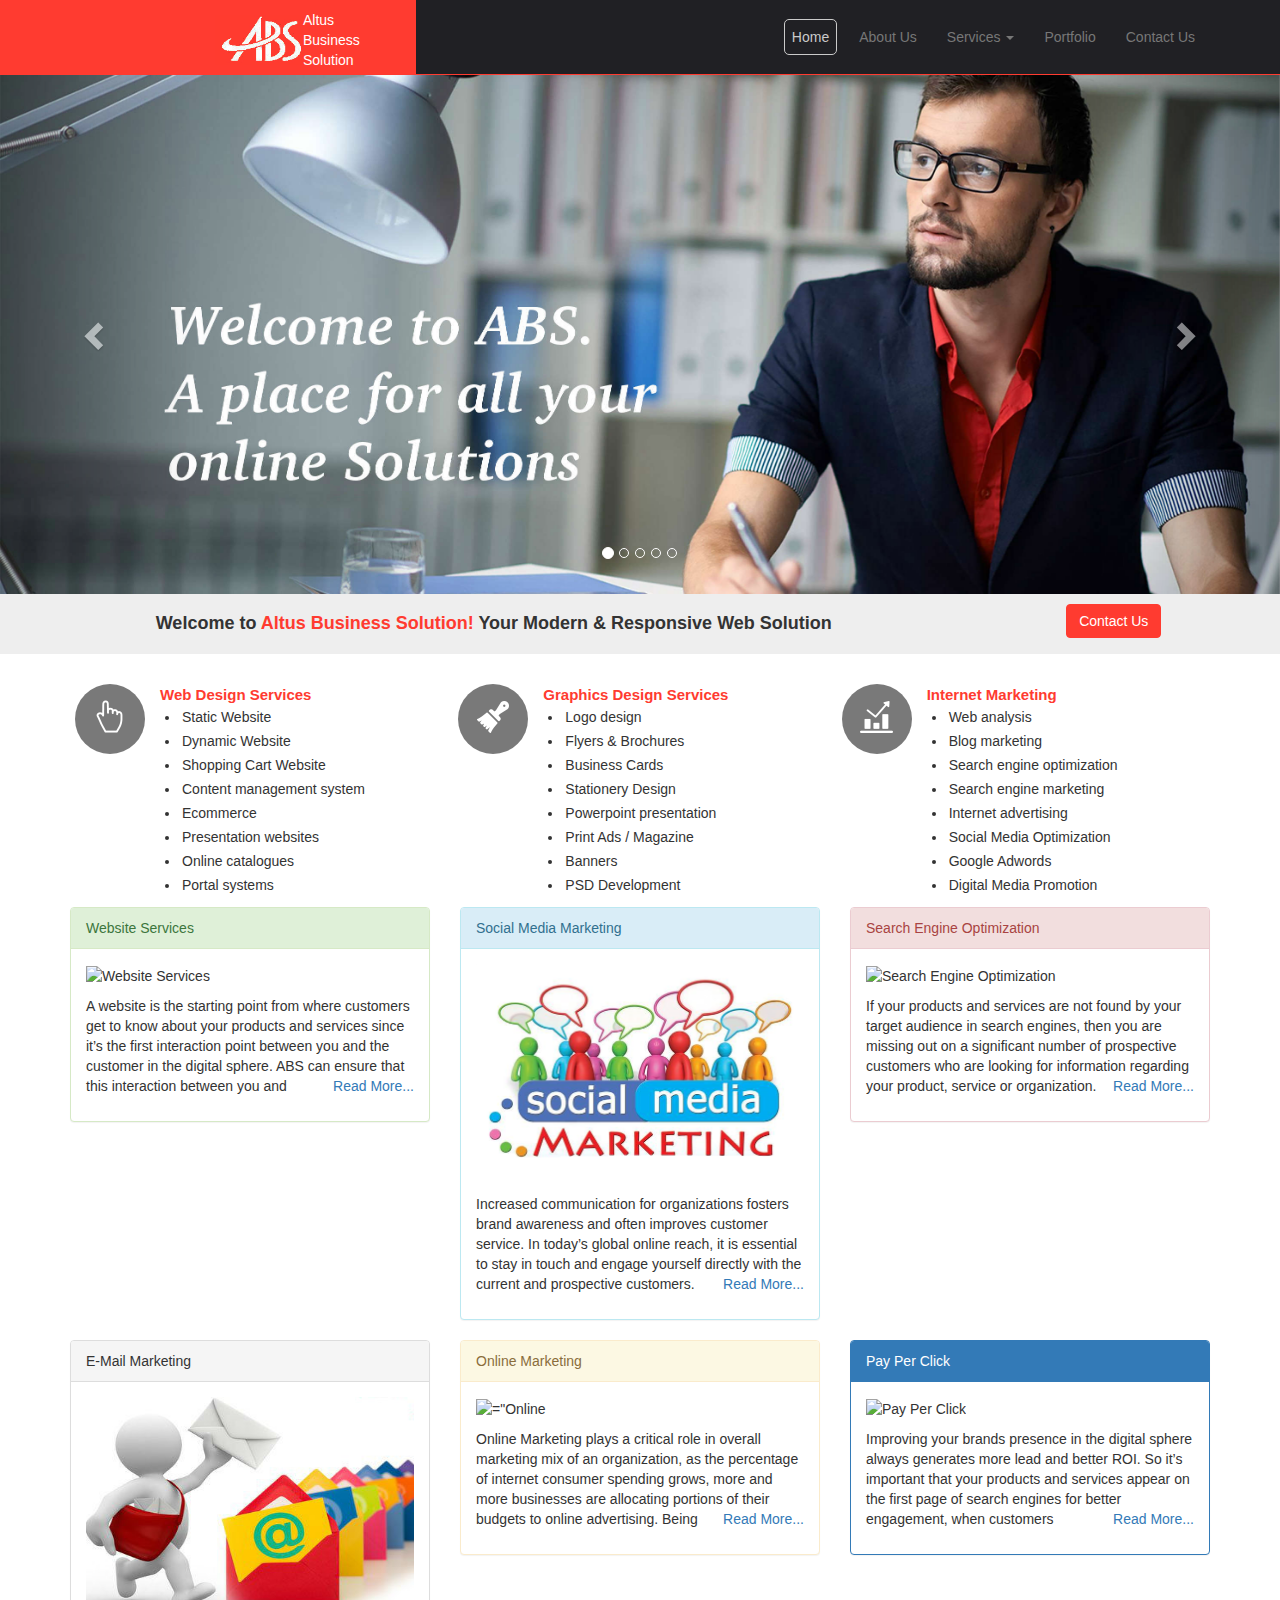
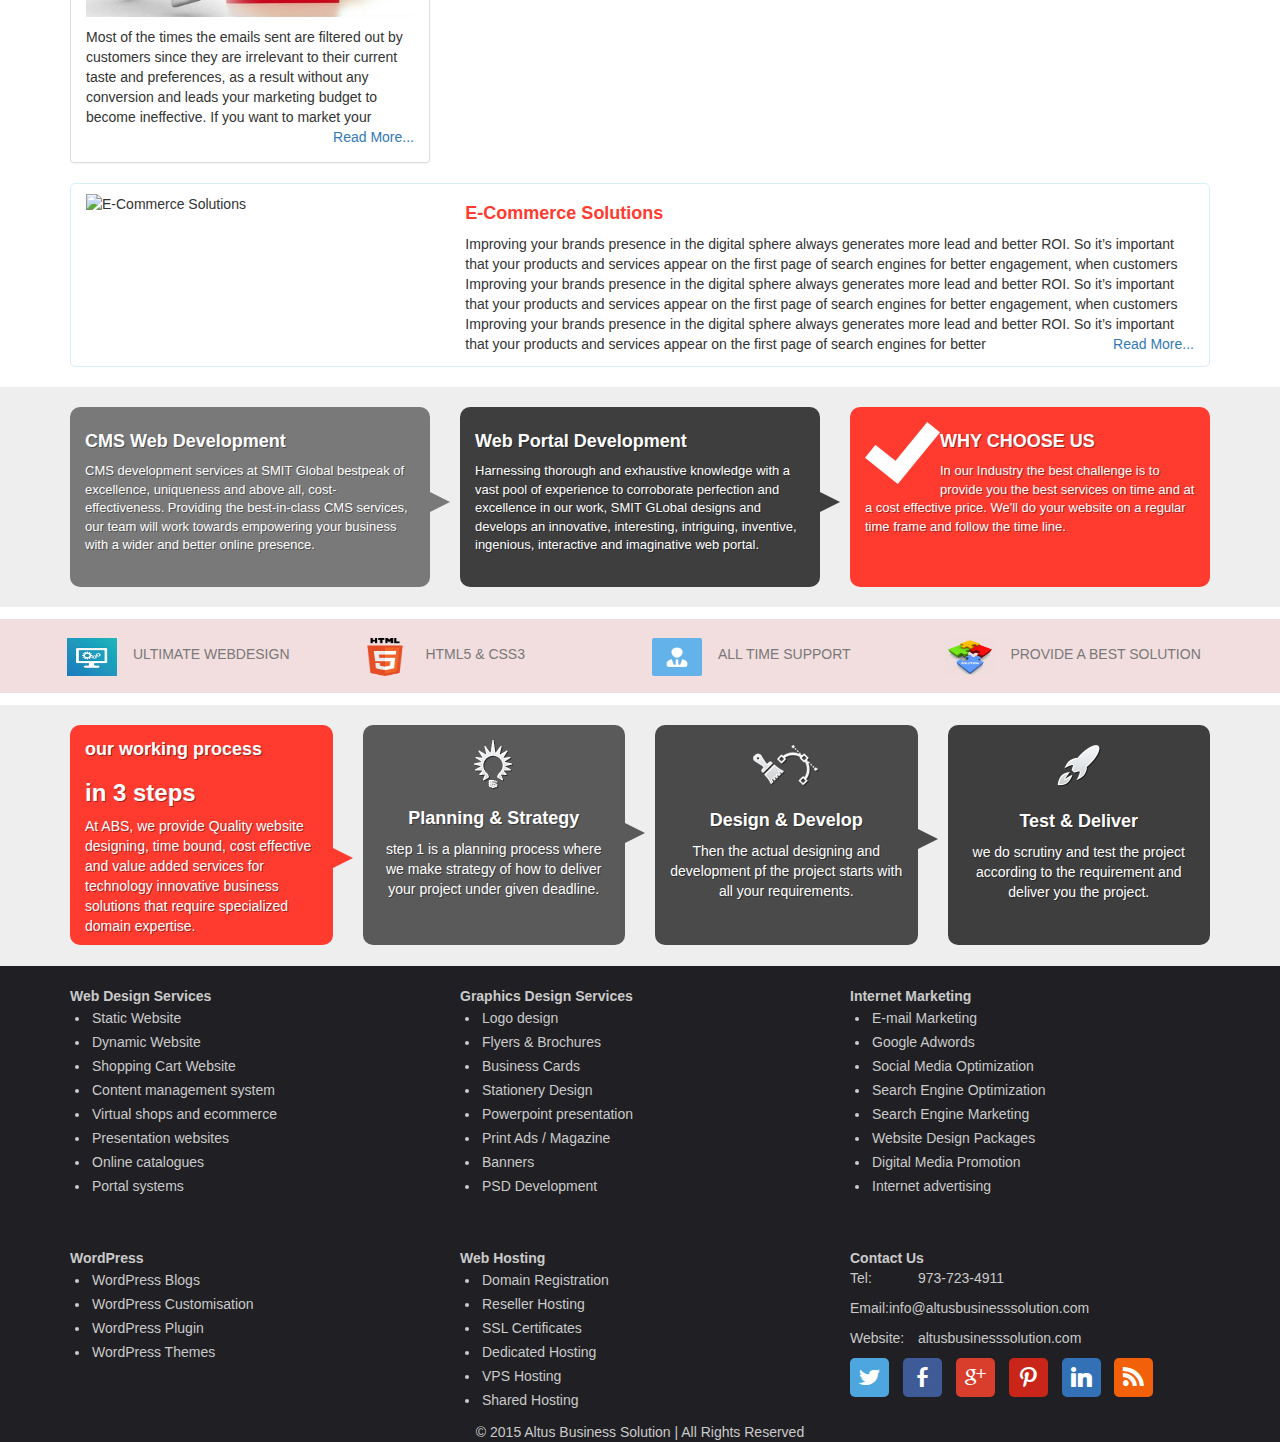
==== commit 3f8ff6a2: "changes" ====
--- a/index.html
+++ b/index.html
@@ -135,7 +135,7 @@
 					<div class="col-md-4">
 						<div class="row">
 							<div class="col-xs-3 services_box">
-								<span><img src="images/ico-01.png" alt="Web Design Services" /></span>
+								<span><img src="images/ico-01.png" /></span>
 							</div>
 							<div class="col-xs-9">
 								<span class="services_name">Web Design Services</span>
@@ -155,7 +155,7 @@
 					<div class="col-md-4">
 						<div class="row">							
 							<div class="col-xs-3 services_box">
-								<span><img src="images/ico-02.png" alt="Graphics Design Services" /></span>
+								<span><img src="images/ico-02.png" /></span>
 							</div>
 							<div class="col-xs-9">
 								<span class="services_name">Graphics Design Services</span>
@@ -175,7 +175,7 @@
 					<div class="col-md-4">
 						<div class="row">
 							<div class="col-xs-3 services_box">
-								<span><img src="images/ico-03.png" alt="Internet Marketing" /></span>
+								<span><img src="images/ico-03.png" /></span>
 							</div>
 							<div class="col-xs-9">
 								<span class="services_name">Internet Marketing</span>
@@ -318,13 +318,13 @@
 				<div class="row">					
 					<div class="col-md-3">
 						<div class="box">
-							<span><img src="images/icon-1.png" style="width:48px; height:48px;" alt="ULTIMATE WEBDESIGN" /></span>
+							<span><img src="images/icon-1.png" alt="ULTIMATE WEBDESIGN" /></span>
 						</div>
 						 <div class="text">ULTIMATE WEBDESIGN</div>
 					</div>
 					<div class="col-md-3">
 						<div class="box">
-							<span><img src="images/icon-2.png" style="width:48px; height:48px;" alt="HTML5 & CSS3" /></span>
+							<span><img src="images/icon-2.png" alt="HTML5 & CSS3" /></span>
 						</div>
 						<div class="text">HTML5 & CSS3</div>
 					</div>
@@ -336,7 +336,7 @@
 					</div>
 					<div class="col-md-3">
 						<div class="box">
-							<span><img src="images/icon-4.png" style="width:48px; height:48px;" alt="PROVIDE A BEST SOLUTION" /></span>
+							<span><img src="images/icon-4.png" alt="PROVIDE A BEST SOLUTION" /></span>
 						</div>
 						<div class="text">PROVIDE A BEST SOLUTION</div>
 					</div>
@@ -352,32 +352,32 @@
 							<h4>
 								our working process
 							</h4>
-							<h3 style="margin-top:-10px;">in 3 steps</h3>
-							<p class="font_13">At ABS, we provide Quality website designing, time bound, cost effective and value added services for technology innovative business solutions that require specialized domain expertise.</p>
+							<h3>in 3 steps</h3>
+							<p>At ABS, we provide Quality website designing, time bound, cost effective and value added services for technology innovative business solutions that require specialized domain expertise.</p>
 							<div class="arrow3"></div>
 						</div>
 					</div>
 					<div class="col-md-3">
 						<div class="extra_s" style="background-color:#5A5A5A;">
-							<div style="text-align:center; padding:10px;"><img src="images/icon-5.png" alt="Planning & Strategy" /></div>
-							<h4 style="text-align:center;">Planning & Strategy</h4>
-							<p class="font_13" style="text-align:center;">step 1 is a planning process where we make strategy of how to deliver your project under given deadline.</p>
+							<div class="text-center" style="padding:10px;"><img src="images/icon-5.png" alt="Planning & Strategy" /></div>
+							<h4 class="text-center">Planning & Strategy</h4>
+							<p class="text-center">step 1 is a planning process where we make strategy of how to deliver your project under given deadline.</p>
 							<div class="arrow4"></div>
 						</div>
 					</div>
 					<div class="col-md-3">
 						<div class="extra_s" style="background-color:#4A4A4A;">
-							<div style="text-align:center; padding:15px;"><img src="images/icon-6.png" alt="Design & Develop" /></div>
-							<h4 style="text-align:center;">Design & Develop</h4>								
-							<p class="font_13" style="text-align:center;">Then the actual designing and development pf the project starts with all your requirements.</p>
+							<div class="text-center" style="padding:15px;"><img src="images/icon-6.png" alt="Design & Develop" /></div>
+							<h4 class="text-center">Design & Develop</h4>								
+							<p class="text-center">Then the actual designing and development pf the project starts with all your requirements.</p>
 							<div class="arrow5"></div>
 						</div>
 					</div>
 					<div class="col-md-3">
 						<div class="extra_s" style="background-color:#3E3E3E;">
-							<div style="text-align:center; padding:15px;"><img src="images/icon-7.png" alt="Test & Deliver" /></div>
-							<h4 style="text-align:center;">Test & Deliver</h4>
-							<p class="font_13" style="text-align:center;">we do scrutiny and test the project according to the requirement and deliver you the project.</p>
+							<div class="text-center" style="padding:15px;"><img src="images/icon-7.png" alt="Test & Deliver" /></div>
+							<h4 class="text-center">Test & Deliver</h4>
+							<p class="text-center">we do scrutiny and test the project according to the requirement and deliver you the project.</p>
 						</div>
 					</div>
 				</div>
@@ -411,7 +411,7 @@
 	</section>		
 	<footer>
 		<div class="set-footer">
-			<div class="container" style="padding:0px;">
+			<div class="container">
 				<div class="row">
 					<div class="col-md-4">
 						<strong>Web Design Services</strong>
@@ -482,7 +482,7 @@
 								<span class="s-v">973-723-4911</span>
 							</p>
 							<p>
-								<span class="s-l" style="width:100%">Email:info@altusbusinesssolution.com</span>
+								<span class="s-l">Email:info@altusbusinesssolution.com</span>
 								<span class="s-v"></span>
 							</p>
 							<p>
@@ -503,10 +503,8 @@
 										
 				</div>
 			</div>
-			<div style="background-color:#0A0A0B; border-top: 1px solid #0A0A0B; padding:20px;">
-				<div class="row text-center">
-					© 2015 Altus Business Solution | All Rights Reserved
-				</div>
+			<div class="row text-center bottom_line">
+				© 2015 Altus Business Solution | All Rights Reserved
 			</div>	
 		</div>
 	</footer>
--- a/css/main.css
+++ b/css/main.css
@@ -179,7 +179,7 @@
 }
 
 .image_size {
-	width:300px;
+	width:340px;
 	height:220px;
 }
 
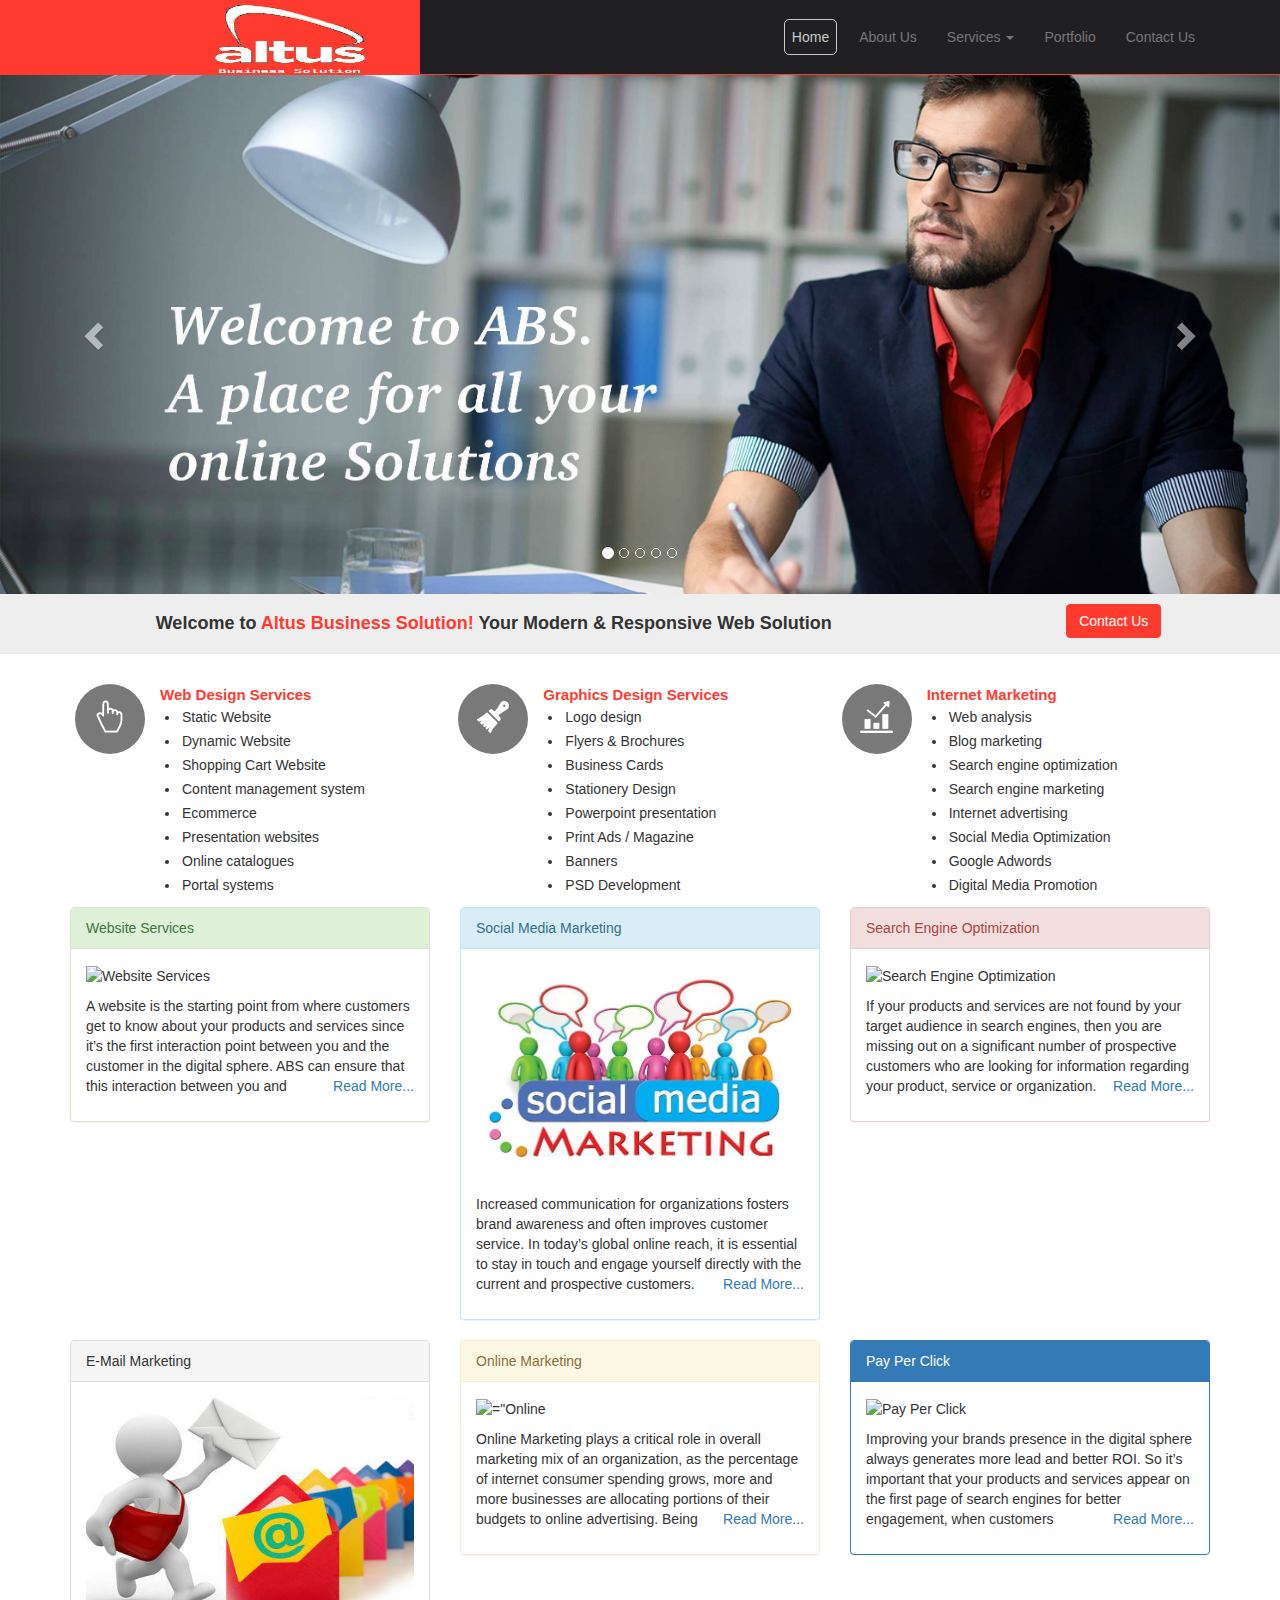
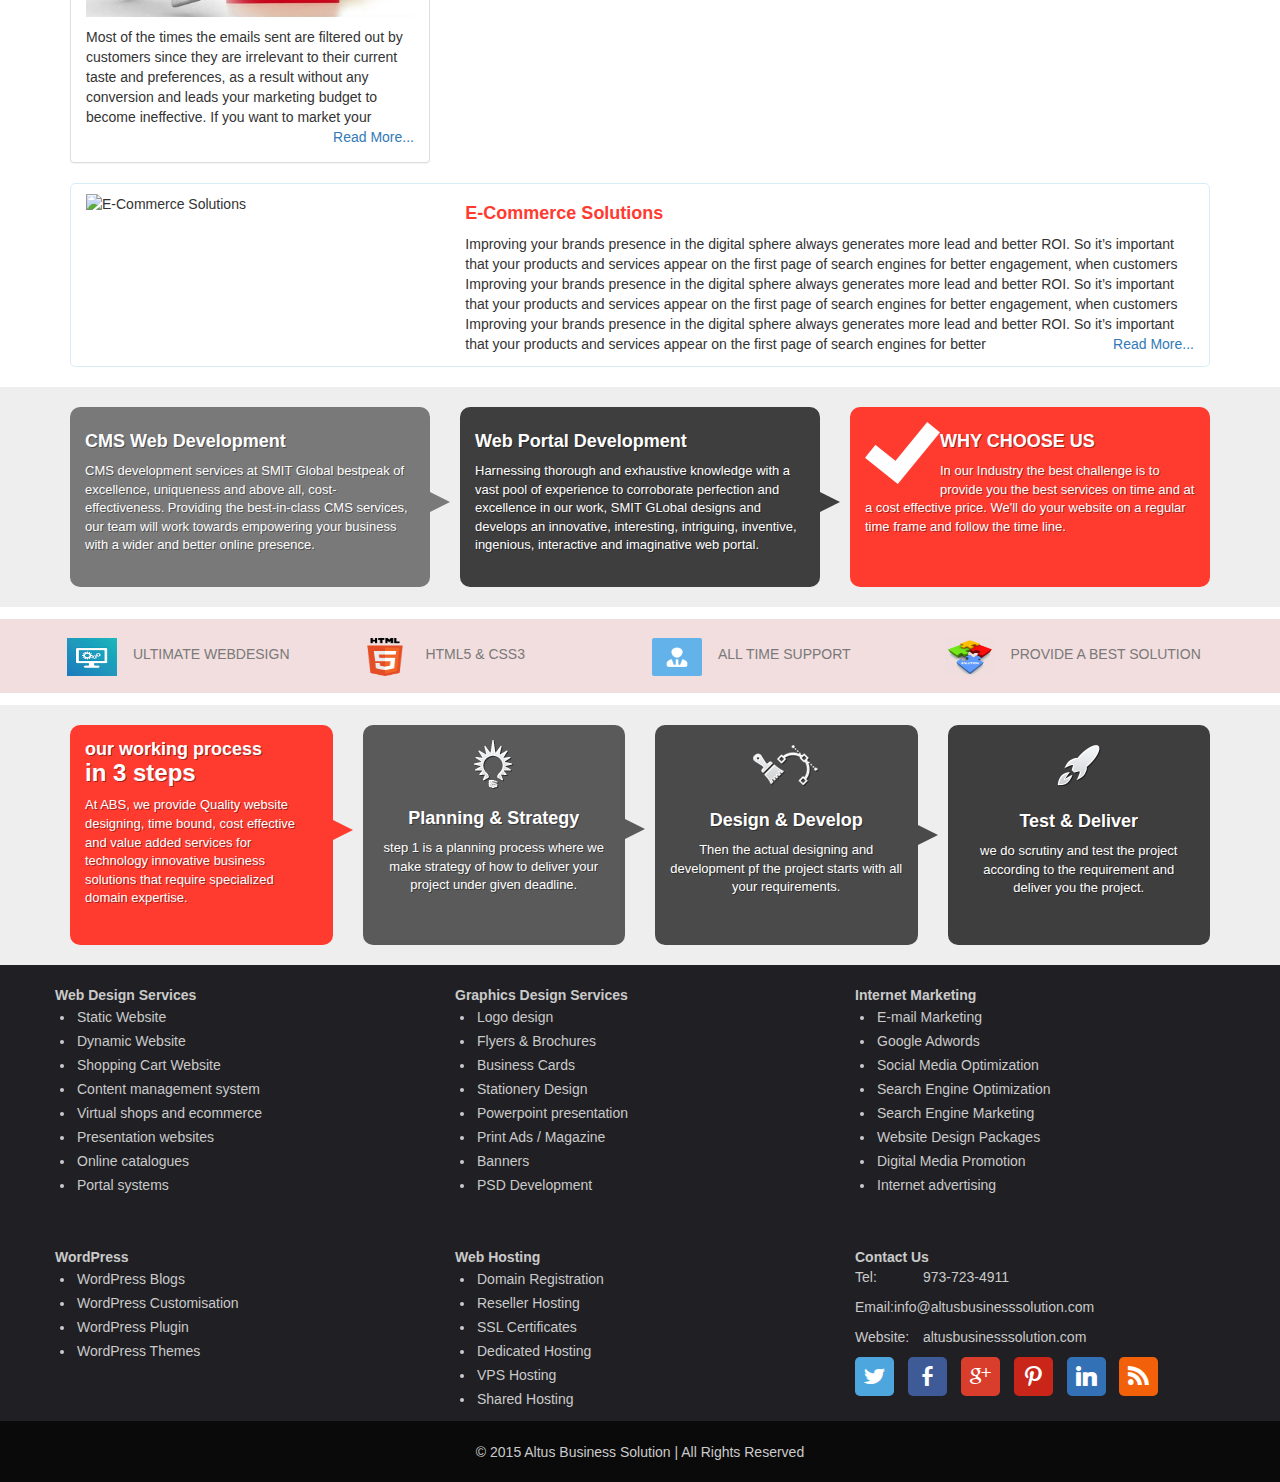
==== commit d501d418: "point to new ip address" ====
--- a/index.html
+++ b/index.html
@@ -4,6 +4,7 @@
     <meta charset="utf-8">
     <meta http-equiv="X-UA-Compatible" content="IE=edge">
     <meta name="viewport" content="width=device-width, initial-scale=1">
+    <link rel="icon" href="images/favicon.png" sizes="16x16" type="image/png">
     <meta name="robots" content="noindex">
     <!-- The above 3 meta tags *must* come first in the head; any other head content must come *after* these tags -->
     <title>Altus Business Solution</title>
@@ -26,9 +27,9 @@
 				<div class="logo">
 					<a class="navbar-brand" href="index.html">
 						<img src="images/logo.jpg" alt="Altus Business Solution Logo" />
-						<div class="logo_name">
+						<!--<div class="logo_name">
 							Altus Business Solution
-						</div>
+						</div>-->
 					</a>
 				</div>
 				<div class="container">
--- a/css/main.css
+++ b/css/main.css
@@ -1,4 +1,3 @@
-
 @font-face {
     font-family: "Lato";
     font-style: normal;
@@ -23,8 +22,6 @@
     font-weight: 700;
     src: local("Lato Bold"), local("Lato-Bold"), url("http://fonts.gstatic.com/s/lato/v11/H2DMvhDLycM56KNuAtbJYA.woff2") format("woff2"), url("http://fonts.gstatic.com/s/lato/v11/wkfQbvfT_02e2IWO3yYueQ.woff") format("woff");
 }
-
-
 
 * {
 font-family: "Open Sans",sans-serif;
@@ -108,16 +105,12 @@
 }
 
 .logo img {
-	width:88px;
-	height:50px;
+	width:150px;
+	height:70px;
 	float: left;
-}
-
-.logo_name {
-	font-size:14px;
-	color:#fff;
-	margin-top:-5px;
-}
+	margin-top:-10px;
+}
+
 .logo a {
 	color : #fff;
 }
@@ -137,6 +130,9 @@
 	color : #CACACA;
  }
  
+.set-footer .container {
+	padding:0px;
+}
 .s-l {
 	display:inline-block;
 	width:64px;
@@ -454,6 +450,14 @@
 	padding:5px 15px 20px 15px;
 }
 
+.extra_s h3 {
+	margin-top:-10px;
+}
+
+.extra_s p {
+	font-size:13px;
+}
+
 button.navbar-toggle {
 	margin-top:20px;
 }
@@ -495,6 +499,196 @@
 
 .error {
 	color:#FF3B30;	
+}
+
+.bottom_line {
+	background-color:#0A0A0B;
+	border-top: 1px solid #0A0A0B;
+	padding:20px;
+}
+
+.admin_box {
+	min-height:700px;
+}
+
+
+table.dtable {
+    margin-top: 20px;
+    margin-bottom: 10px;
+    border-collapse: separate;
+    border-spacing: 0 5px;
+    position: relative;
+    clear:both;
+}
+    table.dtable>thead>tr>th {
+        color: #333;
+        background: #DDD;
+        border-color: #DDD;
+        border-right: 1px solid #D0D0D0;
+    }
+    table.dtable tr td, table.dtable tr th {
+        border-top: 1px solid #CCC;
+        border-bottom: 1px solid #CCC;
+        border-right: 1px solid #EEE;
+    }
+    table.dtable tr td:first-child {
+        border-left: 1px solid #CCC;
+    }
+    table.dtable tr th:first-child {
+        border-top-left-radius: 6px;
+        border-left: 1px solid #CCC;
+    }
+
+    table.dtable tr td:last-child {
+        border-right: 1px solid #CCC;
+    }
+    table.dtable tr th:last-child {
+        border-top-right-radius: 6px;
+        border-right: 1px solid #CCC;
+    }
+    table.dtable span.pin {
+        position: absolute;
+        top: -10px;
+        font-size: 30px;
+        left: -8px;
+        color: #444;
+    }
+
+.dataTables_wrapper {
+    margin-top: 10px;
+}
+.dataTables_wrapper .dataTables_filter input {
+  margin-left: 0.5em;
+}
+.dataTables_wrapper .dataTables_length {
+  float: right;
+}
+.dataTables_wrapper .dataTables_filter {
+  float: left;
+  text-align: left;
+}
+.dataTables_wrapper .dataTables_info {
+  clear: both;
+  float: left;
+}
+.dataTables_wrapper .dataTables_paginate {
+  float: right;
+  text-align: right;
+}
+.dataTables_wrapper .dataTables_paginate {
+  float: right;
+  text-align: right;
+  padding-top: 0.25em;
+}
+.dataTables_wrapper .dataTables_paginate .paginate_button {
+  box-sizing: border-box;
+  display: inline-block;
+  min-width: 1.5em;
+  padding: 0.5em 1em;
+  margin-left: 2px;
+  text-align: center;
+  text-decoration: none !important;
+  cursor: pointer;
+  *cursor: hand;
+  color: #333 !important;
+  border: 1px solid transparent;
+}
+.dataTables_wrapper .dataTables_paginate .paginate_button.current, .dataTables_wrapper .dataTables_paginate .paginate_button.current:hover {
+  color: #333 !important;
+  border: 1px solid #cacaca;
+  background-color: white;
+  background: -webkit-gradient(linear, left top, left bottom, color-stop(0%, white), color-stop(100%, #dcdcdc));
+  /* Chrome,Safari4+ */
+  background: -webkit-linear-gradient(top, white 0%, #dcdcdc 100%);
+  /* Chrome10+,Safari5.1+ */
+  background: -moz-linear-gradient(top, white 0%, #dcdcdc 100%);
+  /* FF3.6+ */
+  background: -ms-linear-gradient(top, white 0%, #dcdcdc 100%);
+  /* IE10+ */
+  background: -o-linear-gradient(top, white 0%, #dcdcdc 100%);
+  /* Opera 11.10+ */
+  background: linear-gradient(to bottom, white 0%, #dcdcdc 100%);
+  /* W3C */
+}
+.dataTables_wrapper .dataTables_paginate .paginate_button.disabled, .dataTables_wrapper .dataTables_paginate .paginate_button.disabled:hover, .dataTables_wrapper .dataTables_paginate .paginate_button.disabled:active {
+  cursor: default;
+  color: #666 !important;
+  border: 1px solid transparent;
+  background: transparent;
+  box-shadow: none;
+}
+.dataTables_wrapper .dataTables_paginate .paginate_button:hover {
+  color: white !important;
+  border: 1px solid #57b74b;
+  background-color: #65C178;
+  background: -webkit-gradient(linear, left top, left bottom, color-stop(0%, #65C178), color-stop(100%, #57b74b));
+  /* Chrome,Safari4+ */
+  background: -webkit-linear-gradient(top, #65C178 0%, #57b74b 100%);
+  /* Chrome10+,Safari5.1+ */
+  background: -moz-linear-gradient(top, #65C178 0%, #57b74b 100%);
+  /* FF3.6+ */
+  background: -ms-linear-gradient(top, #65C178 0%, #57b74b 100%);
+  /* IE10+ */
+  background: -o-linear-gradient(top, #65C178 0%, #57b74b 100%);
+  /* Opera 11.10+ */
+  background: linear-gradient(to bottom, #65C178 0%, #57b74b 100%);
+  /* W3C */
+}
+.dataTables_wrapper .dataTables_paginate .paginate_button:active {
+  outline: none;
+  background-color: #5cb85c;
+  background: -webkit-gradient(linear, left top, left bottom, color-stop(0%, #5cb85c), color-stop(100%, #419641 ));
+  /* Chrome,Safari4+ */
+  background: -webkit-linear-gradient(top, #5cb85c 0%, #419641  100%);
+  /* Chrome10+,Safari5.1+ */
+  background: -moz-linear-gradient(top, #5cb85c 0%, #419641  100%);
+  /* FF3.6+ */
+  background: -ms-linear-gradient(top, #5cb85c 0%, #419641  100%);
+  /* IE10+ */
+  background: -o-linear-gradient(top, #5cb85c 0%, #419641  100%);
+  /* Opera 11.10+ */
+  background: linear-gradient(to bottom, #5cb85c 0%, #419641  100%);
+  /* W3C */
+  box-shadow: inset 0 0 3px #111;
+}
+.dataTables_wrapper .dataTables_paginate .ellipsis {
+  padding: 0 1em;
+}
+.dataTables_wrapper .dataTables_processing {
+  position: absolute;
+  top: 50%;
+  left: 50%;
+  width: 100%;
+  height: 40px;
+  margin-left: -50%;
+  margin-top: 10px;
+  padding: 10px;
+  text-align: center;
+  font-size: 1.2em;
+  z-index: 10001;
+  background-color: white;
+  background: -webkit-gradient(linear, left top, right top, color-stop(0%, rgba(255, 255, 255, 0)), color-stop(25%, rgba(255, 255, 255, 0.9)), color-stop(75%, rgba(255, 255, 255, 0.9)), color-stop(100%, rgba(255, 255, 255, 0)));
+  background: -webkit-linear-gradient(left, rgba(255, 255, 255, 0) 0%, rgba(255, 255, 255, 0.9) 25%, rgba(255, 255, 255, 0.9) 75%, rgba(255, 255, 255, 0) 100%);
+  background: -moz-linear-gradient(left, rgba(255, 255, 255, 0) 0%, rgba(255, 255, 255, 0.9) 25%, rgba(255, 255, 255, 0.9) 75%, rgba(255, 255, 255, 0) 100%);
+  background: -ms-linear-gradient(left, rgba(255, 255, 255, 0) 0%, rgba(255, 255, 255, 0.9) 25%, rgba(255, 255, 255, 0.9) 75%, rgba(255, 255, 255, 0) 100%);
+  background: -o-linear-gradient(left, rgba(255, 255, 255, 0) 0%, rgba(255, 255, 255, 0.9) 25%, rgba(255, 255, 255, 0.9) 75%, rgba(255, 255, 255, 0) 100%);
+  background: linear-gradient(to right, rgba(255, 255, 255, 0) 0%, rgba(255, 255, 255, 0.9) 25%, rgba(255, 255, 255, 0.9) 75%, rgba(255, 255, 255, 0) 100%);
+}
+table.dataTable thead .sorting, table.dataTable thead .sorting_asc, table.dataTable thead .sorting_desc, table.dataTable thead .sorting_asc_disabled, table.dataTable thead .sorting_desc_disabled {
+  background-repeat: no-repeat;
+  background-position: center right;
+}
+table.dataTable thead .sorting_asc {
+  background-image: url("../images/sort_asc.png");
+}
+table.dataTable thead .sorting_desc {
+  background-image: url("../images/sort_desc.png");
+}
+table.dataTable thead .sorting {
+  background-image: url("../images/sort_both.png");
+}
+table.dataTable thead .sorting, table.dataTable thead .sorting_asc, table.dataTable thead .sorting_desc {
+  cursor: pointer;
 }
 
 /* Start Social Media Icons */
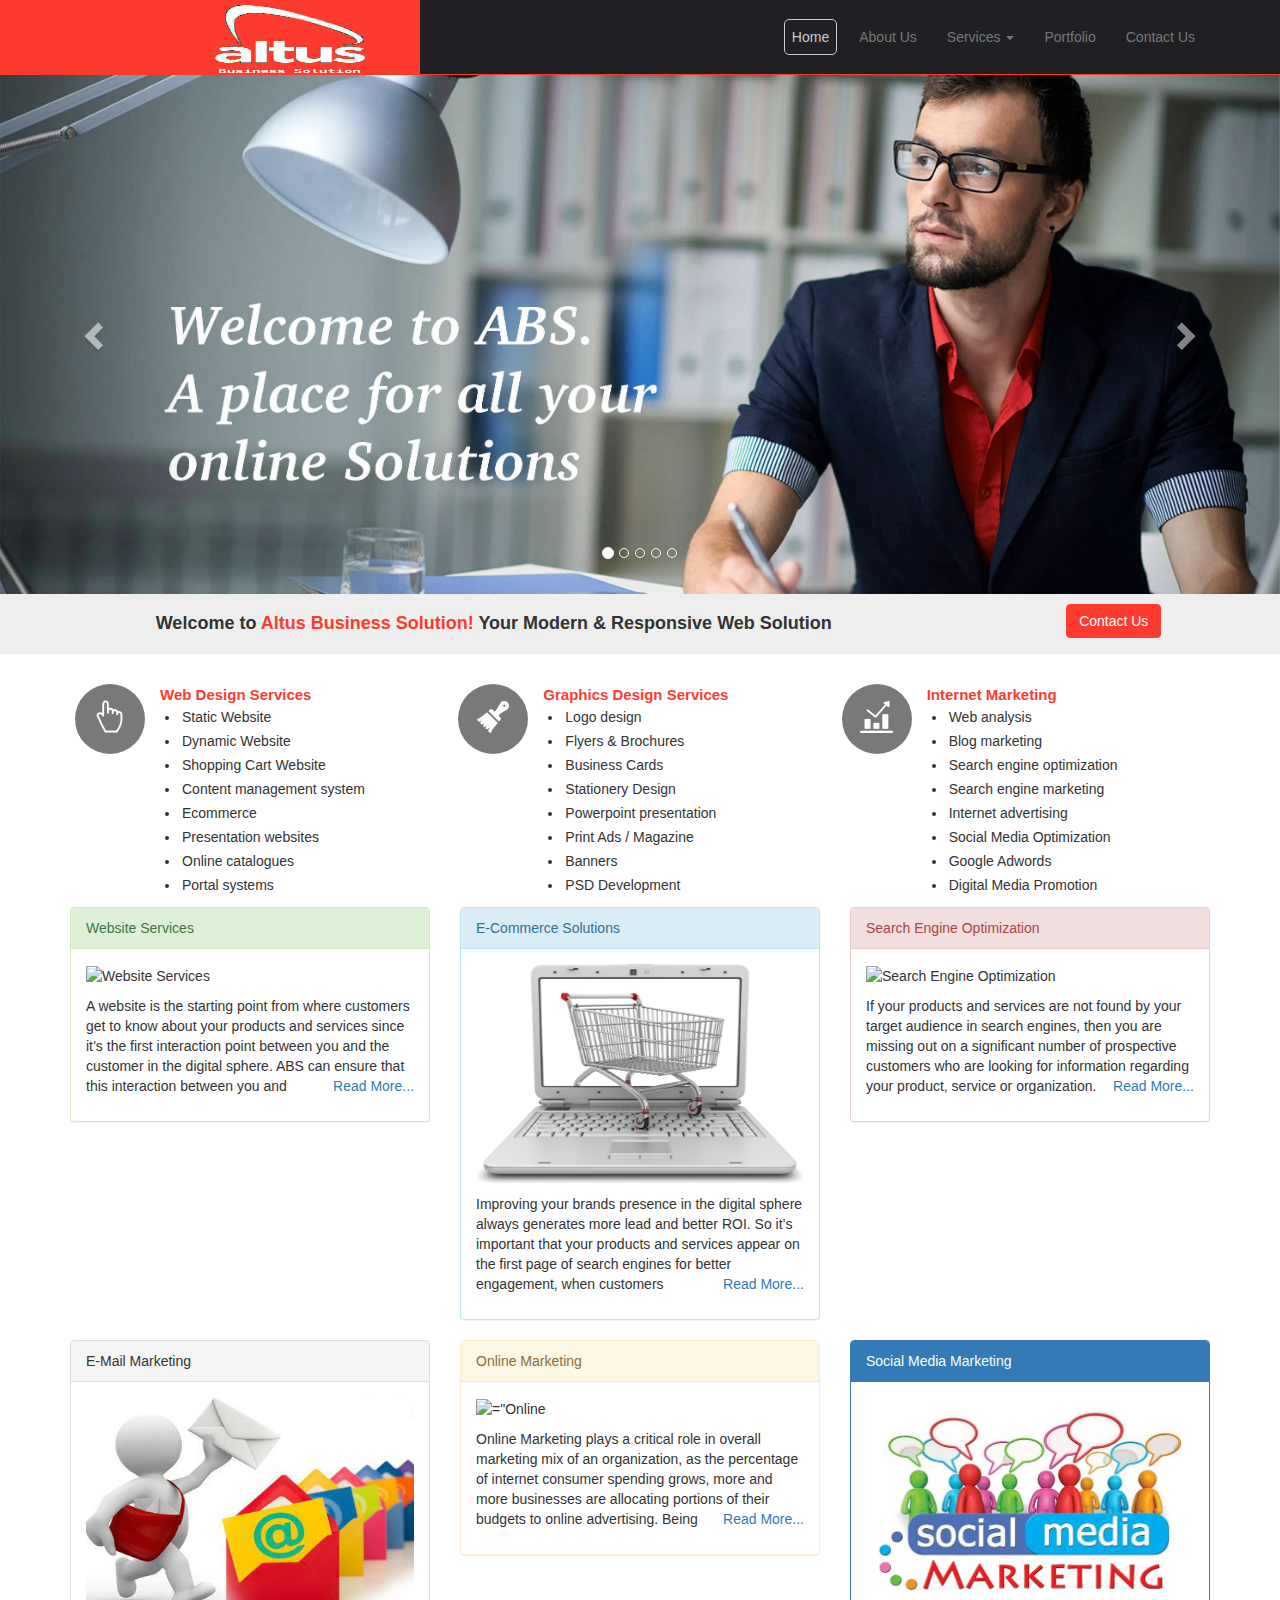
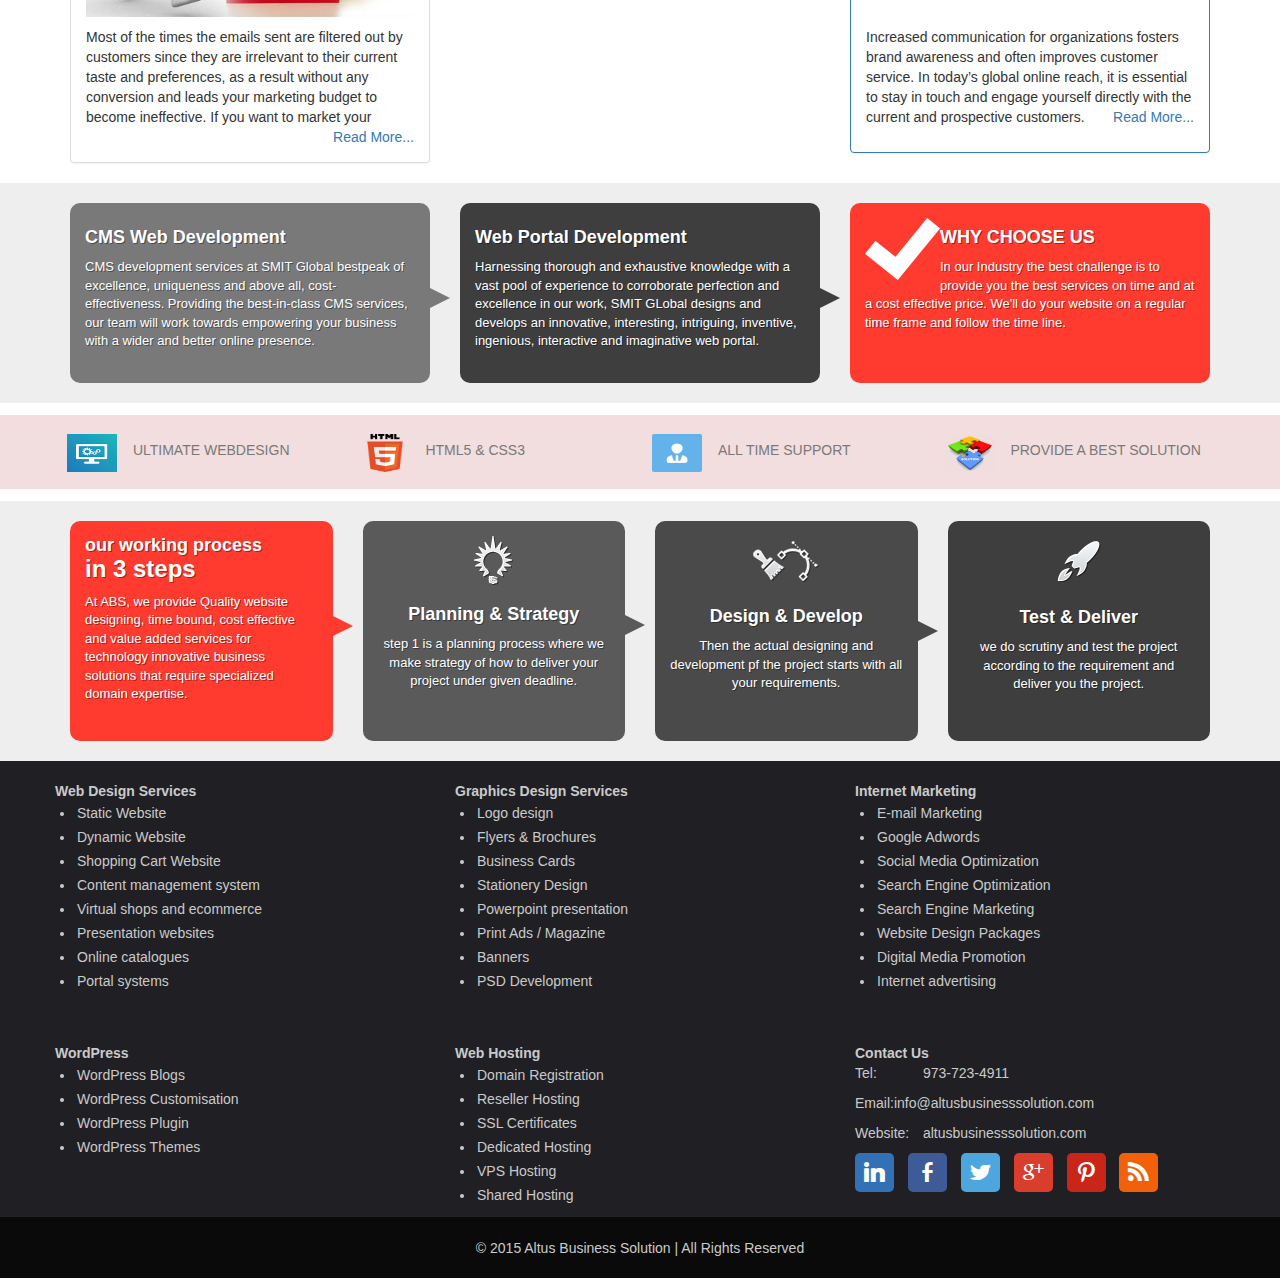
==== commit baf330cb: "home page block changes" ====
--- a/index.html
+++ b/index.html
@@ -208,19 +208,19 @@
 							</p>
 						</div>
 					</div>
-				</div>
+				</div>				
 				<div class="col-md-4">
-					<div class="panel panel-info">
-						<div class="panel-heading">Social Media Marketing</div>
+					<div class="panel panel-info">							
+						<div class="panel-heading">E-Commerce Solutions</div>							
 						<div class="panel-body">
-							<img src="images/social_media_marketing.png" class="services_image" alt="Social Media Marketing" /> 
+							<img src="images/ecommerce_solutions.png" class="services_image" alt="Pay Per Click" /> 
 							<p class="services_box_text">
-								Increased communication for organizations fosters brand awareness and often improves customer service. In today’s global online reach, it is essential to stay in touch and engage yourself directly with the current and prospective customers.
-								<a href="social-media-marketing.html" class="pull-right read_more">Read More...</a>
-							</p>
-						</div>
-					</div>
-				</div>
+								Improving your brands presence in the digital sphere always generates more lead and better ROI. So it’s important that your products and services appear on the first page of search engines for better engagement, when customers
+								<a href="pay-per-click.html" class="pull-right read_more">Read More...</a>
+							</p>
+						</div>
+					</div>
+				</div>	
 				<div class="col-md-4">
 					<div class="panel panel-danger">	
 						<div class="panel-heading">Search Engine Optimization</div>
@@ -261,30 +261,18 @@
 					</div>
 				</div>
 				<div class="col-md-4">
-					<div class="panel panel-primary">							
-						<div class="panel-heading">Pay Per Click</div>							
+					<div class="panel panel-primary">
+						<div class="panel-heading">Social Media Marketing</div>
 						<div class="panel-body">
-							<img src="images/pay_per_click.jpg" class="services_image" alt="Pay Per Click" /> 
+							<img src="images/social_media_marketing.png" class="services_image" alt="Social Media Marketing" /> 
 							<p class="services_box_text">
-								Improving your brands presence in the digital sphere always generates more lead and better ROI. So it’s important that your products and services appear on the first page of search engines for better engagement, when customers
-								<a href="pay-per-click.html" class="pull-right read_more">Read More...</a>
-							</p>
-						</div>
-					</div>
-				</div>					
+								Increased communication for organizations fosters brand awareness and often improves customer service. In today’s global online reach, it is essential to stay in touch and engage yourself directly with the current and prospective customers.
+								<a href="social-media-marketing.html" class="pull-right read_more">Read More...</a>
+							</p>
+						</div>
+					</div>
+				</div>			
 			</div>			
-			<div class="row services_add_box">						
-				<div class="col-md-4">
-					<img src="images/ecommerce_solutions.jpg" alt="E-Commerce Solutions" />
-				</div>
-				<div class="col-md-8">
-					<h4 class="service_heading services_box_text">E-Commerce Solutions</h4>
-					Improving your brands presence in the digital sphere always generates more lead and better ROI. So it’s important that your products and services appear on the first page of search engines for better engagement, when customers
-					Improving your brands presence in the digital sphere always generates more lead and better ROI. So it’s important that your products and services appear on the first page of search engines for better engagement, when customers
-					Improving your brands presence in the digital sphere always generates more lead and better ROI. So it’s important that your products and services appear on the first page of search engines for better
-					<a href="ecommerce-solutions.html" class="pull-right read_more">Read More...</a>
-				</div>				
-			</div>				
 		</div>
 		<div class="extra_services">
 			<div class="container">
@@ -491,11 +479,11 @@
 								 <span class="s-v">altusbusinesssolution.com</span>
 							</p>
 							<ul class="soc">
+								<li><a class="soc-linkedin" href="https://www.linkedin.com/company/altus-business-solution" target="_blank"></a></li>							
+								<li><a class="soc-facebook" href="https://www.facebook.com/altusbusinesssolution" target="_blank"></a></li>
 								<li><a class="soc-twitter" href="javascript:void(0);"></a></li>
-								<li><a class="soc-facebook" href="javascript:void(0);"></a></li>
 								<li><a class="soc-google" href="javascript:void(0);"></a></li>
-								<li><a class="soc-pinterest" href="javascript:void(0);"></a></li>
-								<li><a class="soc-linkedin" href="javascript:void(0);"></a></li>
+								<li><a class="soc-pinterest" href="javascript:void(0);"></a></li>								
 								<li><a class="soc-rss soc-icon-last" href="javascript:void(0);"></a></li>
 							</ul>							
 						</div>
